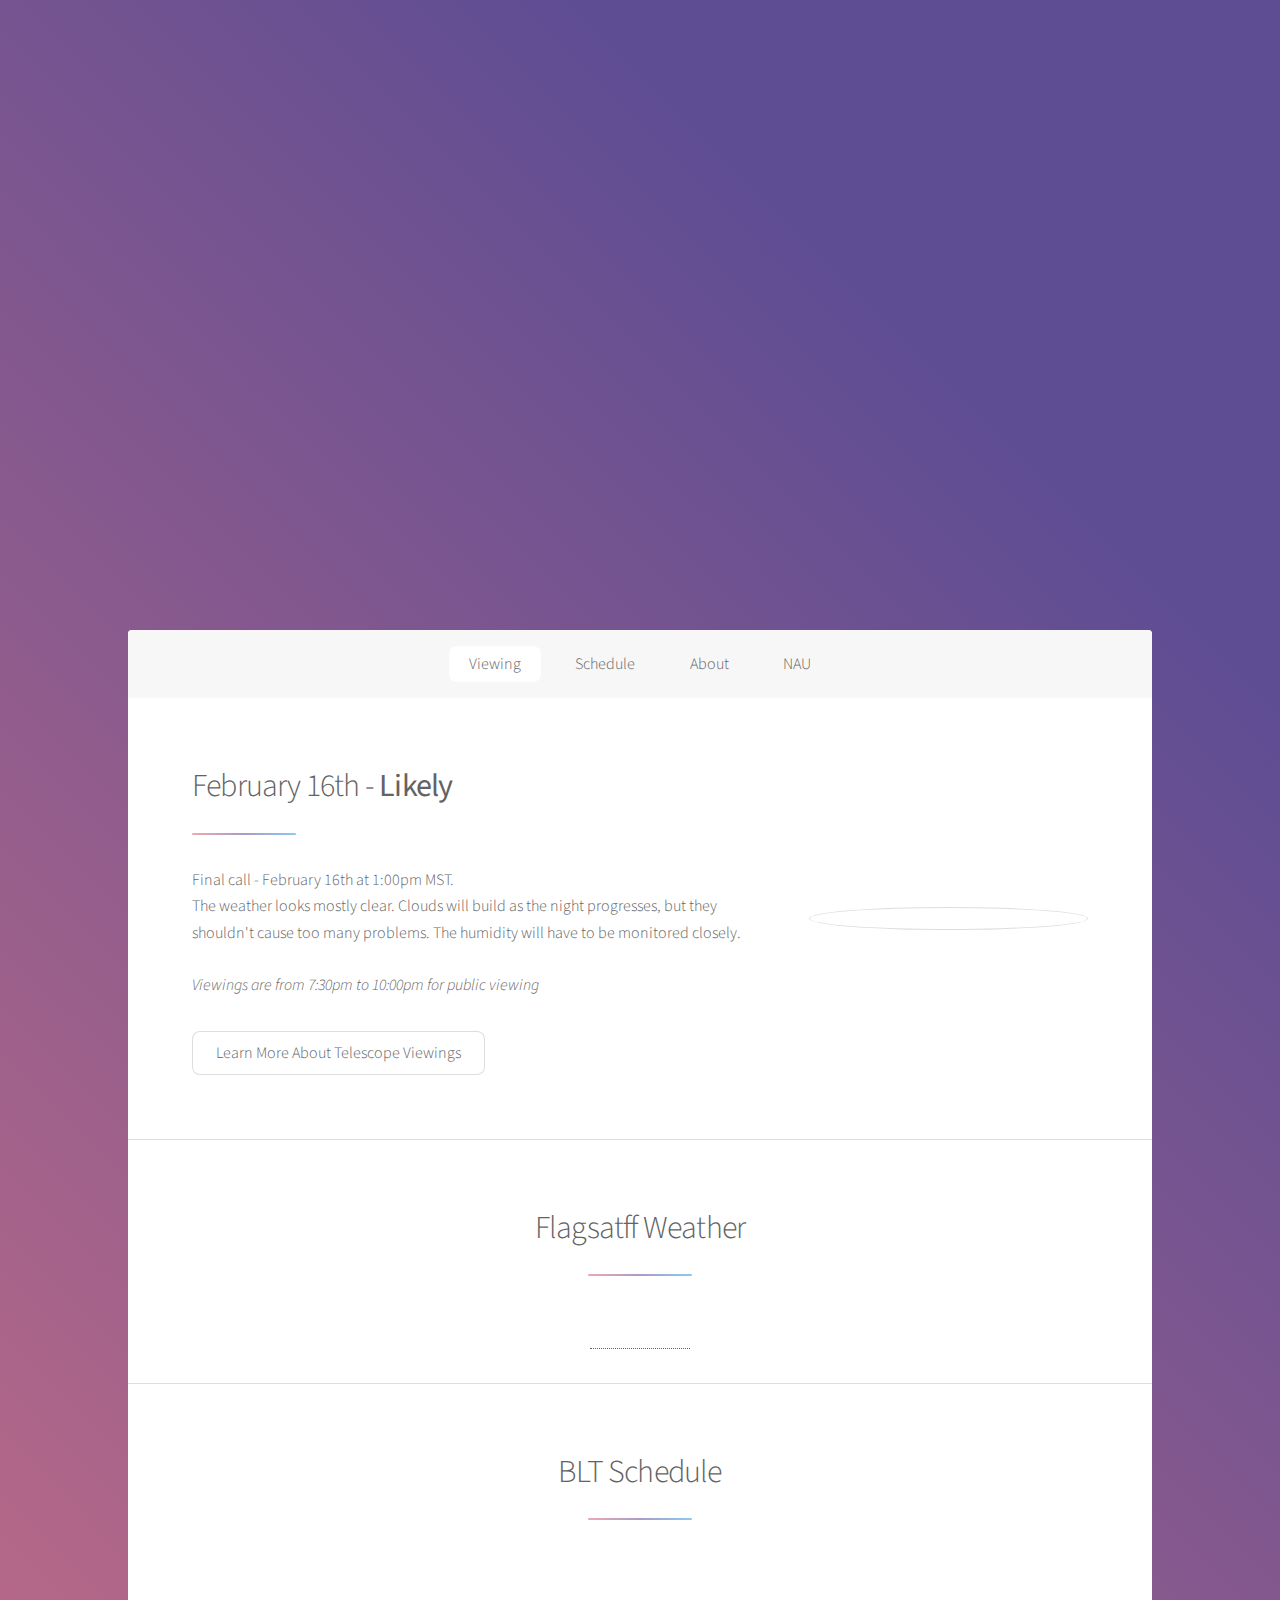
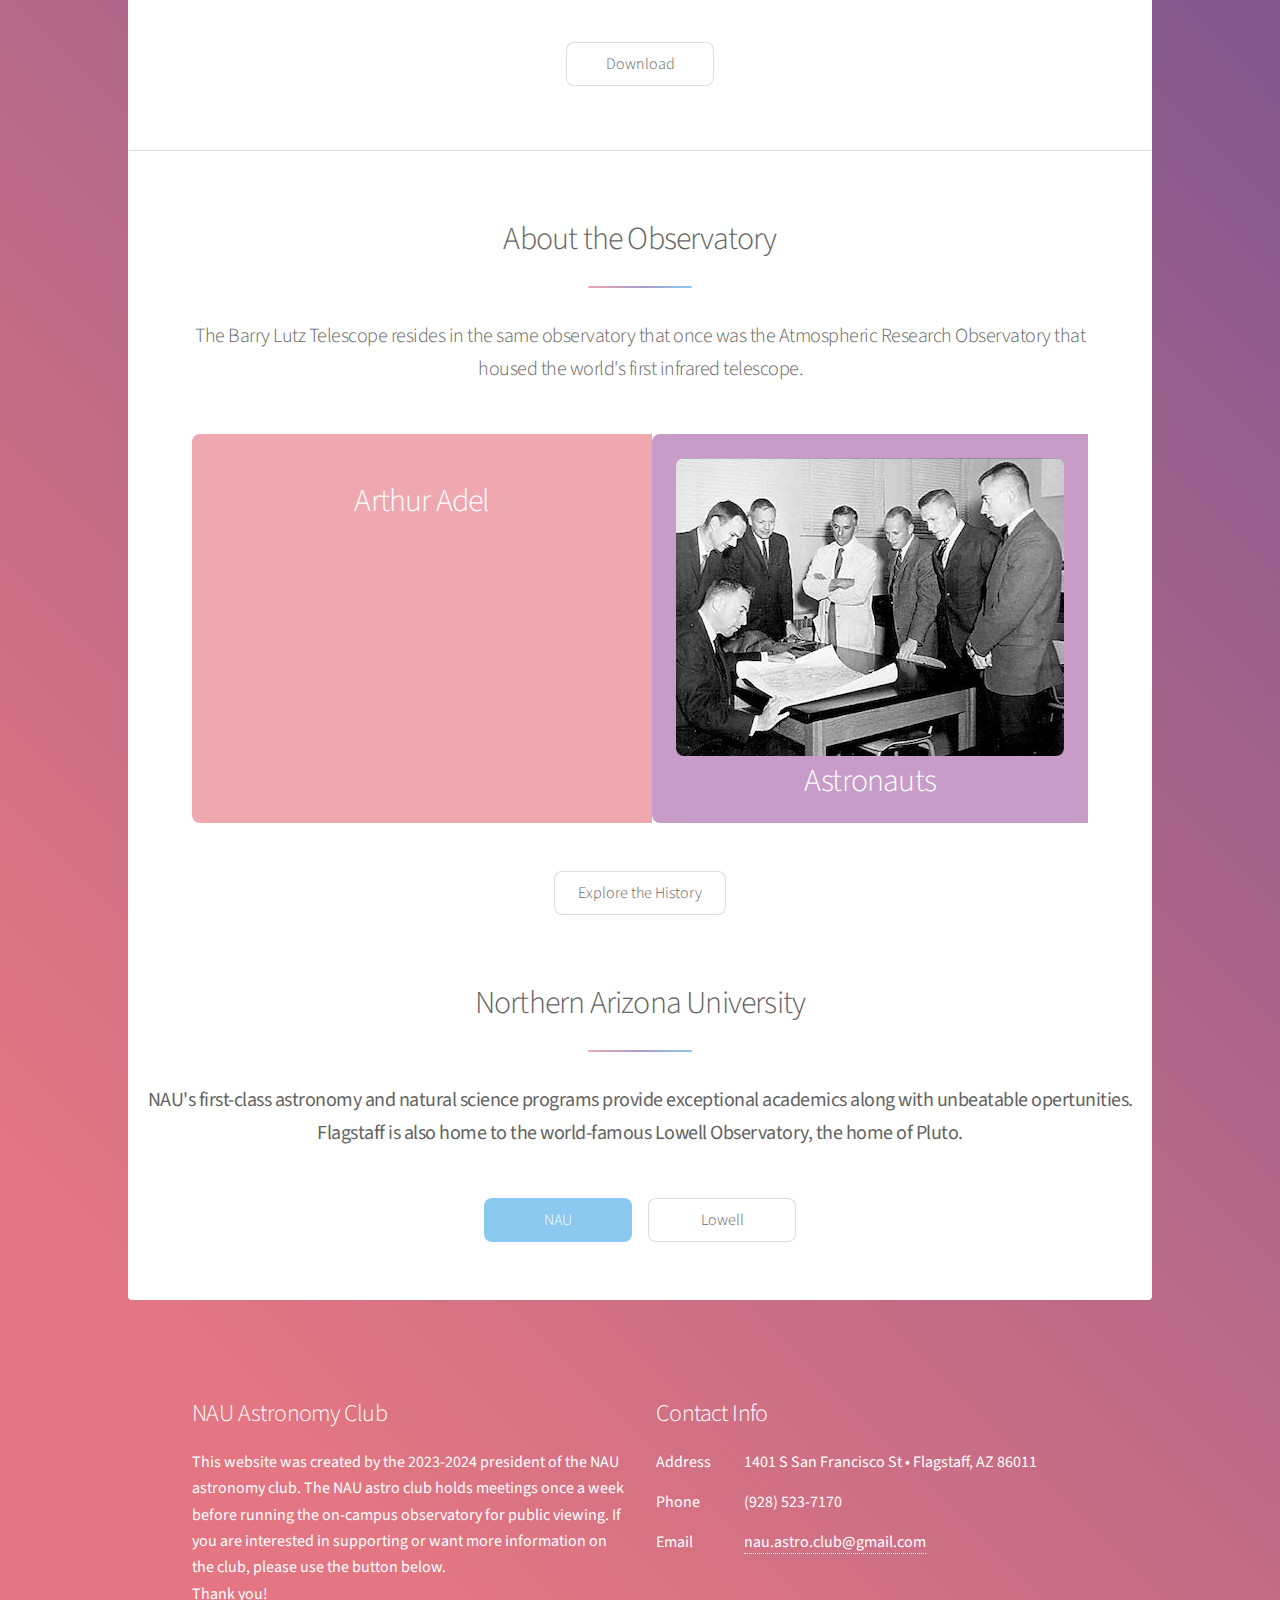
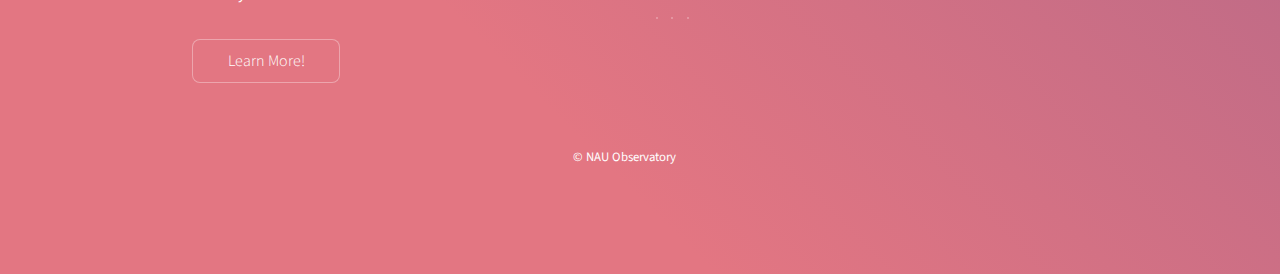
==== index.html @ a14782f0 "Correcting Words" ====
<!DOCTYPE HTML>
<html>
	<head>
		<title>Barry Lutz Telescope</title>
		<meta charset="utf-8" />
		<meta name="viewport" content="width=device-width, initial-scale=1, user-scalable=no" />
		<link rel="stylesheet" href="assets/css/main.css" />
		<noscript><link rel="stylesheet" href="assets/css/noscript.css" /></noscript>
	</head>
	<body class="is-preload">

		<!-- Wrapper -->
			<div id="wrapper">

				<!-- Header -->
					<header id="header" class="alt">
						<span class="logo"><img src="images/BLT_small.png" alt="" /></span>
						<h1>Barry Lutz Telescope</h1>
						<p>Welcome to the unofficial test site for the Barry Lutz Telescop at Northern Arizona University.<br />
							Check back daily for viewing updates.
							<br /><i>**Please remember this website is in beta testing and some aspects may be buggy or not updated.  Thank you.**</i>
						</p>
					</header>

				<!-- Nav -->
					<nav id="nav">
						<ul>
							<li><a href="#intro" class="active">Viewing</a></li>
							<li><a href="#first">Schedule</a></li>
							<li><a href="#second">About</a></li>
							<li><a href="#cta">NAU</a></li>
						</ul>
					</nav>

				<!-- Main -->
					<div id="main">

						<!-- Viewing -->
							<section id="intro" class="main">
								<div class="spotlight">
									<div class="content">
										<header class="major">
											<h2>February 16th - <b>Likely</b></h2>
										</header>
										<p>Final call - February 16th at 1:00pm MST.  <br />
											The weather looks mostly clear.  Clouds will build as the night progresses, but
											they shouldn't cause too many problems.  The humidity will have to be monitored closely.
											<br /><br />
											 <i>Viewings are from 7:30pm to 10:00pm for public viewing</i></p>
										<ul class="actions">
											<li><a href="generic.html" class="button">Learn More About Telescope Viewings</a></li>
										</ul>
									</div>
									<span class="image"><img src="images/Astro Club.png" alt="" /></span>
								</div>
							</section>

						<!-- Weather -->
							<section id="first" class="main special">
								<header class="major">
									<h2>Flagsatff Weather</h2>
								</header>
								<span><a href=https://www.cleardarksky.com/c/FlagstaffAZkey.html>
									<img src="https://www.cleardarksky.com/c/FlagstaffAZcsk.gif?c=1339239" alt=""
									style="max-width:100%;min-width:100px;height:auto"></a></span>
							</section>
							
						<!-- Schedule -->
							<section id="first" class="main special">
								<header class="major">
									<h2>BLT Schedule</h2>
								</header>
								<span class="logo"><img src="images/Schedule/Schedule_Feb.png" alt=""
									style="max-width:100%;min-width:100px;height:auto"/></span>
								<footer class="major">
									<ul class="actions special">
										<li><a href="https://www.physics.nau.edu/BLT/current.pdf" class="button">Download</a></li>
									</ul>
								</footer>
							</section>

						<!-- About -->
							<section id="second" class="main special">
								<header class="major">
									<h2>About the Observatory</h2>
									<p>The Barry Lutz Telescope resides in the same observatory that once was the 
										Atmospheric Research Observatory that housed the world's first infrared telescope.
									</p>
								</header>
								<ul class="statistics">
									<li class="style1">
										<span class="image"><img src="images/adel_small.png" alt="" 
											style="max-width:100%;min-width:100px;height:auto;" /></span>
										<strong>Arthur Adel
									</li>
									<li class="style2">
										<span class="image"><img src="images/astronauts_small.png" alt=""
											style="max-width:100%;min-width:100px;height:auto;" /></span>
										<strong>Astronauts
									</li>
								</ul>
								<footer class="major">
									<ul class="actions special">
										<li><a href="about.html" class="button">Explore the History</a></li>
									</ul>
								</footer>
							</section>

						<!-- NAU -->
							<section id="cta" class="main special">
								<header class="major">
									<h2>Northern Arizona University</h2>
									<p>NAU's first-class astronomy and natural science programs provide
										exceptional academics along with unbeatable opertunities.  Flagstaff is 
										also home to the world-famous Lowell Observatory, the home of Pluto.
									</p>
								</header>
								<footer class="major">
									<ul class="actions special">
										<li><a href="https://nau.edu/astronomy-and-planetary-science/" class="button primary">NAU</a></li>
										<li><a href="https://lowell.edu" class="button">Lowell</a></li>
										<br />
									</ul>
								</footer>
							</section>
							<p>&nbsp</p>
					</div>

				<!-- Footer -->
					<footer id="footer">
						<section>
							<h2>NAU Astronomy Club</h2>
							<p>This website was created by the 2023-2024 president of the NAU astronomy club.  The NAU astro club
								holds meetings once a week before running the on-campus observatory for public viewing.  If you are
								interested in supporting or want more information on the club, please use the button below.       <br />
								Thank you!
							</p>
							<ul class="actions">
								<li><a href="https://nau.campuslabs.com/engage/organization/astronomy" class="button">Learn More!</a></li>
							</ul>
						</section>
						<section>
							<h2>Contact Info</h2>
							<dl class="alt">
								<dt>Address</dt>
								<dd>1401 S San Francisco St &bull; Flagstaff, AZ 86011 </dd>
								<dt>Phone</dt>
								<dd>(928) 523-7170</dd>
								<dt>Email</dt>
								<dd><a href="#">nau.astro.club@gmail.com</a></dd>
							</dl>
							<ul class="icons">
								<li><a href="https://twitter.com/nauobservatory" class="icon brands fa-twitter alt"><span class="label">Twitter</span></a></li>
								<li><a href="https://www.facebook.com/profile.php?id=100057503506010&ref=ts" class="icon brands fa-facebook-f alt"><span class="label">Facebook</span></a></li>
								<li><a href="https://www.instagram.com/nau.astro.club/" class="icon brands fa-instagram alt"><span class="label">Instagram</span></a></li>
							</ul>
						</section>
						<p class="copyright">&copy; NAU Observatory</p>
					</footer>

			</div>

		<!-- Scripts -->
			<script src="assets/js/jquery.min.js"></script>
			<script src="assets/js/jquery.scrollex.min.js"></script>
			<script src="assets/js/jquery.scrolly.min.js"></script>
			<script src="assets/js/browser.min.js"></script>
			<script src="assets/js/breakpoints.min.js"></script>
			<script src="assets/js/util.js"></script>
			<script src="assets/js/main.js"></script>

	</body>
</html>

<!--
	Donation link??
	https://securelb.imodules.com/s/1898/giving19/landing.aspx?sid=1898&gid=2&pgid=672&cid=1127
-->
---- assets/css/main.css ----
@import url(fontawesome-all.min.css);
@import 'https://fonts.googleapis.com/css?family=Source+Sans+Pro:300,400';

/*
	Stellar by HTML5 UP
	html5up.net | @ajlkn
	Free for personal and commercial use under the CCA 3.0 license (html5up.net/license)
*/

html, body, div, span, applet, object,
iframe, h1, h2, h3, h4, h5, h6, p, blockquote,
pre, a, abbr, acronym, address, big, cite,
code, del, dfn, em, img, ins, kbd, q, s, samp,
small, strike, strong, sub, sup, tt, var, b,
u, i, center, dl, dt, dd, ol, ul, li, fieldset,
form, label, legend, table, caption, tbody,
tfoot, thead, tr, th, td, article, aside,
canvas, details, embed, figure, figcaption,
footer, header, hgroup, menu, nav, output, ruby,
section, summary, time, mark, audio, video {
	margin: 0;
	padding: 0;
	border: 0;
	font-size: 100%;
	font: inherit;
	vertical-align: baseline;}

article, aside, details, figcaption, figure,
footer, header, hgroup, menu, nav, section {
	display: block;}

body {
	line-height: 1;
}

ol, ul {
	list-style: none;
}

blockquote, q {
	quotes: none;
}

	blockquote:before, blockquote:after, q:before, q:after {
		content: '';
		content: none;
	}

table {
	border-collapse: collapse;
	border-spacing: 0;
}

body {
	-webkit-text-size-adjust: none;
}

mark {
	background-color: transparent;
	color: inherit;
}

input::-moz-focus-inner {
	border: 0;
	padding: 0;
}

input, select, textarea {
	-moz-appearance: none;
	-webkit-appearance: none;
	-ms-appearance: none;
	appearance: none;
}

/* Basic */

	@-ms-viewport {
		width: device-width;
	}

	body {
		-ms-overflow-style: scrollbar;
	}

	@media screen and (max-width: 480px) {

		html, body {
			min-width: 320px;
		}

	}

	html {
		box-sizing: border-box;
	}

	*, *:before, *:after {
		box-sizing: inherit;
	}

	body {
		background-color: #935d8c;
		background-image: url("images/overlay.png"), -moz-linear-gradient(45deg, #e37682 15%, #5f4d93 85%);
		background-image: url("images/overlay.png"), -webkit-linear-gradient(45deg, #e37682 15%, #5f4d93 85%);
		background-image: url("images/overlay.png"), -ms-linear-gradient(45deg, #e37682 15%, #5f4d93 85%);
		background-image: url("images/overlay.png"), linear-gradient(45deg, #e37682 15%, #5f4d93 85%);
	}

		body.is-preload *, body.is-preload *:before, body.is-preload *:after {
			-moz-animation: none !important;
			-webkit-animation: none !important;
			-ms-animation: none !important;
			animation: none !important;
			-moz-transition: none !important;
			-webkit-transition: none !important;
			-ms-transition: none !important;
			transition: none !important;
		}

/* Type */

	body {
		background-color: #935d8c;
		color: rgba(255, 255, 255, 0.65);
	}

	body, input, select, textarea {
		font-family: "Source Sans Pro", Helvetica, sans-serif;
		font-size: 17pt;
		font-weight: 300;
		line-height: 1.65;
	}

		@media screen and (max-width: 1680px) {

			body, input, select, textarea {
				font-size: 14pt;
			}

		}

		@media screen and (max-width: 1280px) {

			body, input, select, textarea {
				font-size: 12pt;
			}

		}

		@media screen and (max-width: 360px) {

			body, input, select, textarea {
				font-size: 11pt;
			}

		}

	a {
		-moz-transition: color 0.2s ease, border-bottom 0.2s ease;
		-webkit-transition: color 0.2s ease, border-bottom 0.2s ease;
		-ms-transition: color 0.2s ease, border-bottom 0.2s ease;
		transition: color 0.2s ease, border-bottom 0.2s ease;
		text-decoration: none;
		border-bottom: dotted 1px;
		color: inherit;
	}

		a:hover {
			border-bottom-color: transparent;
		}

	strong, b {
		font-weight: 400;
	}

	em, i {
		font-style: italic;
	}

	p {
		margin: 0 0 2em 0;
	}

		p.content {
			-moz-columns: 20em 2;
			-webkit-columns: 20em 2;
			-ms-columns: 20em 2;
			columns: 20em 2;
			-moz-column-gap: 2em;
			-webkit-column-gap: 2em;
			-ms-column-gap: 2em;
			column-gap: 2em;
			text-align: justify;
		}

	h1, h2, h3, h4, h5, h6 {
		font-weight: 300;
		line-height: 1.5;
		margin: 0 0 0.7em 0;
		letter-spacing: -0.025em;
	}

		h1 a, h2 a, h3 a, h4 a, h5 a, h6 a {
			color: inherit;
			text-decoration: none;
		}

	h1 {
		font-size: 2.5em;
		line-height: 1.2;
	}

	h2 {
		font-size: 1.5em;
	}

	h3 {
		font-size: 1.25em;
	}

	h4 {
		font-size: 1.1em;
	}

	h5 {
		font-size: 0.9em;
	}

	h6 {
		font-size: 0.7em;
	}

	@media screen and (max-width: 736px) {

		h1 {
			font-size: 2em;
		}

	}

	sub {
		font-size: 0.8em;
		position: relative;
		top: 0.5em;
	}

	sup {
		font-size: 0.8em;
		position: relative;
		top: -0.5em;
	}

	blockquote {
		border-left: solid 4px;
		font-style: italic;
		margin: 0 0 2em 0;
		padding: 0.5em 0 0.5em 2em;
	}

	code {
		border-radius: 8px;
		border: solid 1px;
		font-family: "Courier New", monospace;
		font-size: 0.9em;
		margin: 0 0.25em;
		padding: 0.25em 0.65em;
	}

	pre {
		-webkit-overflow-scrolling: touch;
		font-family: "Courier New", monospace;
		font-size: 0.9em;
		margin: 0 0 2em 0;
	}

		pre code {
			display: block;
			line-height: 1.75;
			padding: 1em 1.5em;
			overflow-x: auto;
		}

	hr {
		border: 0;
		border-bottom: solid 1px;
		margin: 2em 0;
	}

		hr.major {
			margin: 3em 0;
		}

	.align-left {
		text-align: left;
	}

	.align-center {
		text-align: center;
	}

	.align-right {
		text-align: right;
	}

	input, select, textarea {
		color: #ffffff;
	}

	a:hover {
		color: #ffffff;
	}

	strong, b {
		color: #ffffff;
	}

	h1, h2, h3, h4, h5, h6 {
		color: #ffffff;
	}

	blockquote {
		border-left-color: rgba(255, 255, 255, 0.35);
	}

	code {
		background: rgba(255, 255, 255, 0.075);
		border-color: rgba(255, 255, 255, 0.35);
	}

	hr {
		border-bottom-color: rgba(255, 255, 255, 0.35);
	}

/* Row */

	.row {
		display: flex;
		flex-wrap: wrap;
		box-sizing: border-box;
		align-items: stretch;
	}

		.row > * {
			box-sizing: border-box;
		}

		.row.gtr-uniform > * > :last-child {
			margin-bottom: 0;
		}

		.row.aln-left {
			justify-content: flex-start;
		}

		.row.aln-center {
			justify-content: center;
		}

		.row.aln-right {
			justify-content: flex-end;
		}

		.row.aln-top {
			align-items: flex-start;
		}

		.row.aln-middle {
			align-items: center;
		}

		.row.aln-bottom {
			align-items: flex-end;
		}

		.row > .imp {
			order: -1;
		}

		.row > .col-1 {
			width: 8.33333%;
		}

		.row > .off-1 {
			margin-left: 8.33333%;
		}

		.row > .col-2 {
			width: 16.66667%;
		}

		.row > .off-2 {
			margin-left: 16.66667%;
		}

		.row > .col-3 {
			width: 25%;
		}

		.row > .off-3 {
			margin-left: 25%;
		}

		.row > .col-4 {
			width: 33.33333%;
		}

		.row > .off-4 {
			margin-left: 33.33333%;
		}

		.row > .col-5 {
			width: 41.66667%;
		}

		.row > .off-5 {
			margin-left: 41.66667%;
		}

		.row > .col-6 {
			width: 50%;
		}

		.row > .off-6 {
			margin-left: 50%;
		}

		.row > .col-7 {
			width: 58.33333%;
		}

		.row > .off-7 {
			margin-left: 58.33333%;
		}

		.row > .col-8 {
			width: 66.66667%;
		}

		.row > .off-8 {
			margin-left: 66.66667%;
		}

		.row > .col-9 {
			width: 75%;
		}

		.row > .off-9 {
			margin-left: 75%;
		}

		.row > .col-10 {
			width: 83.33333%;
		}

		.row > .off-10 {
			margin-left: 83.33333%;
		}

		.row > .col-11 {
			width: 91.66667%;
		}

		.row > .off-11 {
			margin-left: 91.66667%;
		}

		.row > .col-12 {
			width: 100%;
		}

		.row > .off-12 {
			margin-left: 100%;
		}

		.row.gtr-0 {
			margin-top: 0;
			margin-left: 0em;
		}

			.row.gtr-0 > * {
				padding: 0 0 0 0em;
			}

			.row.gtr-0.gtr-uniform {
				margin-top: 0em;
			}

				.row.gtr-0.gtr-uniform > * {
					padding-top: 0em;
				}

		.row.gtr-25 {
			margin-top: 0;
			margin-left: -0.375em;
		}

			.row.gtr-25 > * {
				padding: 0 0 0 0.375em;
			}

			.row.gtr-25.gtr-uniform {
				margin-top: -0.375em;
			}

				.row.gtr-25.gtr-uniform > * {
					padding-top: 0.375em;
				}

		.row.gtr-50 {
			margin-top: 0;
			margin-left: -0.75em;
		}

			.row.gtr-50 > * {
				padding: 0 0 0 0.75em;
			}

			.row.gtr-50.gtr-uniform {
				margin-top: -0.75em;
			}

				.row.gtr-50.gtr-uniform > * {
					padding-top: 0.75em;
				}

		.row {
			margin-top: 0;
			margin-left: -1.5em;
		}

			.row > * {
				padding: 0 0 0 1.5em;
			}

			.row.gtr-uniform {
				margin-top: -1.5em;
			}

				.row.gtr-uniform > * {
					padding-top: 1.5em;
				}

		.row.gtr-150 {
			margin-top: 0;
			margin-left: -2.25em;
		}

			.row.gtr-150 > * {
				padding: 0 0 0 2.25em;
			}

			.row.gtr-150.gtr-uniform {
				margin-top: -2.25em;
			}

				.row.gtr-150.gtr-uniform > * {
					padding-top: 2.25em;
				}

		.row.gtr-200 {
			margin-top: 0;
			margin-left: -3em;
		}

			.row.gtr-200 > * {
				padding: 0 0 0 3em;
			}

			.row.gtr-200.gtr-uniform {
				margin-top: -3em;
			}

				.row.gtr-200.gtr-uniform > * {
					padding-top: 3em;
				}

		@media screen and (max-width: 1680px) {

			.row {
				display: flex;
				flex-wrap: wrap;
				box-sizing: border-box;
				align-items: stretch;
			}

				.row > * {
					box-sizing: border-box;
				}

				.row.gtr-uniform > * > :last-child {
					margin-bottom: 0;
				}

				.row.aln-left {
					justify-content: flex-start;
				}

				.row.aln-center {
					justify-content: center;
				}

				.row.aln-right {
					justify-content: flex-end;
				}

				.row.aln-top {
					align-items: flex-start;
				}

				.row.aln-middle {
					align-items: center;
				}

				.row.aln-bottom {
					align-items: flex-end;
				}

				.row > .imp-xlarge {
					order: -1;
				}

				.row > .col-1-xlarge {
					width: 8.33333%;
				}

				.row > .off-1-xlarge {
					margin-left: 8.33333%;
				}

				.row > .col-2-xlarge {
					width: 16.66667%;
				}

				.row > .off-2-xlarge {
					margin-left: 16.66667%;
				}

				.row > .col-3-xlarge {
					width: 25%;
				}

				.row > .off-3-xlarge {
					margin-left: 25%;
				}

				.row > .col-4-xlarge {
					width: 33.33333%;
				}

				.row > .off-4-xlarge {
					margin-left: 33.33333%;
				}

				.row > .col-5-xlarge {
					width: 41.66667%;
				}

				.row > .off-5-xlarge {
					margin-left: 41.66667%;
				}

				.row > .col-6-xlarge {
					width: 50%;
				}

				.row > .off-6-xlarge {
					margin-left: 50%;
				}

				.row > .col-7-xlarge {
					width: 58.33333%;
				}

				.row > .off-7-xlarge {
					margin-left: 58.33333%;
				}

				.row > .col-8-xlarge {
					width: 66.66667%;
				}

				.row > .off-8-xlarge {
					margin-left: 66.66667%;
				}

				.row > .col-9-xlarge {
					width: 75%;
				}

				.row > .off-9-xlarge {
					margin-left: 75%;
				}

				.row > .col-10-xlarge {
					width: 83.33333%;
				}

				.row > .off-10-xlarge {
					margin-left: 83.33333%;
				}

				.row > .col-11-xlarge {
					width: 91.66667%;
				}

				.row > .off-11-xlarge {
					margin-left: 91.66667%;
				}

				.row > .col-12-xlarge {
					width: 100%;
				}

				.row > .off-12-xlarge {
					margin-left: 100%;
				}

				.row.gtr-0 {
					margin-top: 0;
					margin-left: 0em;
				}

					.row.gtr-0 > * {
						padding: 0 0 0 0em;
					}

					.row.gtr-0.gtr-uniform {
						margin-top: 0em;
					}

						.row.gtr-0.gtr-uniform > * {
							padding-top: 0em;
						}

				.row.gtr-25 {
					margin-top: 0;
					margin-left: -0.375em;
				}

					.row.gtr-25 > * {
						padding: 0 0 0 0.375em;
					}

					.row.gtr-25.gtr-uniform {
						margin-top: -0.375em;
					}

						.row.gtr-25.gtr-uniform > * {
							padding-top: 0.375em;
						}

				.row.gtr-50 {
					margin-top: 0;
					margin-left: -0.75em;
				}

					.row.gtr-50 > * {
						padding: 0 0 0 0.75em;
					}

					.row.gtr-50.gtr-uniform {
						margin-top: -0.75em;
					}

						.row.gtr-50.gtr-uniform > * {
							padding-top: 0.75em;
						}

				.row {
					margin-top: 0;
					margin-left: -1.5em;
				}

					.row > * {
						padding: 0 0 0 1.5em;
					}

					.row.gtr-uniform {
						margin-top: -1.5em;
					}

						.row.gtr-uniform > * {
							padding-top: 1.5em;
						}

				.row.gtr-150 {
					margin-top: 0;
					margin-left: -2.25em;
				}

					.row.gtr-150 > * {
						padding: 0 0 0 2.25em;
					}

					.row.gtr-150.gtr-uniform {
						margin-top: -2.25em;
					}

						.row.gtr-150.gtr-uniform > * {
							padding-top: 2.25em;
						}

				.row.gtr-200 {
					margin-top: 0;
					margin-left: -3em;
				}

					.row.gtr-200 > * {
						padding: 0 0 0 3em;
					}

					.row.gtr-200.gtr-uniform {
						margin-top: -3em;
					}

						.row.gtr-200.gtr-uniform > * {
							padding-top: 3em;
						}

		}

		@media screen and (max-width: 1280px) {

			.row {
				display: flex;
				flex-wrap: wrap;
				box-sizing: border-box;
				align-items: stretch;
			}

				.row > * {
					box-sizing: border-box;
				}

				.row.gtr-uniform > * > :last-child {
					margin-bottom: 0;
				}

				.row.aln-left {
					justify-content: flex-start;
				}

				.row.aln-center {
					justify-content: center;
				}

				.row.aln-right {
					justify-content: flex-end;
				}

				.row.aln-top {
					align-items: flex-start;
				}

				.row.aln-middle {
					align-items: center;
				}

				.row.aln-bottom {
					align-items: flex-end;
				}

				.row > .imp-large {
					order: -1;
				}

				.row > .col-1-large {
					width: 8.33333%;
				}

				.row > .off-1-large {
					margin-left: 8.33333%;
				}

				.row > .col-2-large {
					width: 16.66667%;
				}

				.row > .off-2-large {
					margin-left: 16.66667%;
				}

				.row > .col-3-large {
					width: 25%;
				}

				.row > .off-3-large {
					margin-left: 25%;
				}

				.row > .col-4-large {
					width: 33.33333%;
				}

				.row > .off-4-large {
					margin-left: 33.33333%;
				}

				.row > .col-5-large {
					width: 41.66667%;
				}

				.row > .off-5-large {
					margin-left: 41.66667%;
				}

				.row > .col-6-large {
					width: 50%;
				}

				.row > .off-6-large {
					margin-left: 50%;
				}

				.row > .col-7-large {
					width: 58.33333%;
				}

				.row > .off-7-large {
					margin-left: 58.33333%;
				}

				.row > .col-8-large {
					width: 66.66667%;
				}

				.row > .off-8-large {
					margin-left: 66.66667%;
				}

				.row > .col-9-large {
					width: 75%;
				}

				.row > .off-9-large {
					margin-left: 75%;
				}

				.row > .col-10-large {
					width: 83.33333%;
				}

				.row > .off-10-large {
					margin-left: 83.33333%;
				}

				.row > .col-11-large {
					width: 91.66667%;
				}

				.row > .off-11-large {
					margin-left: 91.66667%;
				}

				.row > .col-12-large {
					width: 100%;
				}

				.row > .off-12-large {
					margin-left: 100%;
				}

				.row.gtr-0 {
					margin-top: 0;
					margin-left: 0em;
				}

					.row.gtr-0 > * {
						padding: 0 0 0 0em;
					}

					.row.gtr-0.gtr-uniform {
						margin-top: 0em;
					}

						.row.gtr-0.gtr-uniform > * {
							padding-top: 0em;
						}

				.row.gtr-25 {
					margin-top: 0;
					margin-left: -0.375em;
				}

					.row.gtr-25 > * {
						padding: 0 0 0 0.375em;
					}

					.row.gtr-25.gtr-uniform {
						margin-top: -0.375em;
					}

						.row.gtr-25.gtr-uniform > * {
							padding-top: 0.375em;
						}

				.row.gtr-50 {
					margin-top: 0;
					margin-left: -0.75em;
				}

					.row.gtr-50 > * {
						padding: 0 0 0 0.75em;
					}

					.row.gtr-50.gtr-uniform {
						margin-top: -0.75em;
					}

						.row.gtr-50.gtr-uniform > * {
							padding-top: 0.75em;
						}

				.row {
					margin-top: 0;
					margin-left: -1.5em;
				}

					.row > * {
						padding: 0 0 0 1.5em;
					}

					.row.gtr-uniform {
						margin-top: -1.5em;
					}

						.row.gtr-uniform > * {
							padding-top: 1.5em;
						}

				.row.gtr-150 {
					margin-top: 0;
					margin-left: -2.25em;
				}

					.row.gtr-150 > * {
						padding: 0 0 0 2.25em;
					}

					.row.gtr-150.gtr-uniform {
						margin-top: -2.25em;
					}

						.row.gtr-150.gtr-uniform > * {
							padding-top: 2.25em;
						}

				.row.gtr-200 {
					margin-top: 0;
					margin-left: -3em;
				}

					.row.gtr-200 > * {
						padding: 0 0 0 3em;
					}

					.row.gtr-200.gtr-uniform {
						margin-top: -3em;
					}

						.row.gtr-200.gtr-uniform > * {
							padding-top: 3em;
						}

		}

		@media screen and (max-width: 980px) {

			.row {
				display: flex;
				flex-wrap: wrap;
				box-sizing: border-box;
				align-items: stretch;
			}

				.row > * {
					box-sizing: border-box;
				}

				.row.gtr-uniform > * > :last-child {
					margin-bottom: 0;
				}

				.row.aln-left {
					justify-content: flex-start;
				}

				.row.aln-center {
					justify-content: center;
				}

				.row.aln-right {
					justify-content: flex-end;
				}

				.row.aln-top {
					align-items: flex-start;
				}

				.row.aln-middle {
					align-items: center;
				}

				.row.aln-bottom {
					align-items: flex-end;
				}

				.row > .imp-medium {
					order: -1;
				}

				.row > .col-1-medium {
					width: 8.33333%;
				}

				.row > .off-1-medium {
					margin-left: 8.33333%;
				}

				.row > .col-2-medium {
					width: 16.66667%;
				}

				.row > .off-2-medium {
					margin-left: 16.66667%;
				}

				.row > .col-3-medium {
					width: 25%;
				}

				.row > .off-3-medium {
					margin-left: 25%;
				}

				.row > .col-4-medium {
					width: 33.33333%;
				}

				.row > .off-4-medium {
					margin-left: 33.33333%;
				}

				.row > .col-5-medium {
					width: 41.66667%;
				}

				.row > .off-5-medium {
					margin-left: 41.66667%;
				}

				.row > .col-6-medium {
					width: 50%;
				}

				.row > .off-6-medium {
					margin-left: 50%;
				}

				.row > .col-7-medium {
					width: 58.33333%;
				}

				.row > .off-7-medium {
					margin-left: 58.33333%;
				}

				.row > .col-8-medium {
					width: 66.66667%;
				}

				.row > .off-8-medium {
					margin-left: 66.66667%;
				}

				.row > .col-9-medium {
					width: 75%;
				}

				.row > .off-9-medium {
					margin-left: 75%;
				}

				.row > .col-10-medium {
					width: 83.33333%;
				}

				.row > .off-10-medium {
					margin-left: 83.33333%;
				}

				.row > .col-11-medium {
					width: 91.66667%;
				}

				.row > .off-11-medium {
					margin-left: 91.66667%;
				}

				.row > .col-12-medium {
					width: 100%;
				}

				.row > .off-12-medium {
					margin-left: 100%;
				}

				.row.gtr-0 {
					margin-top: 0;
					margin-left: 0em;
				}

					.row.gtr-0 > * {
						padding: 0 0 0 0em;
					}

					.row.gtr-0.gtr-uniform {
						margin-top: 0em;
					}

						.row.gtr-0.gtr-uniform > * {
							padding-top: 0em;
						}

				.row.gtr-25 {
					margin-top: 0;
					margin-left: -0.375em;
				}

					.row.gtr-25 > * {
						padding: 0 0 0 0.375em;
					}

					.row.gtr-25.gtr-uniform {
						margin-top: -0.375em;
					}

						.row.gtr-25.gtr-uniform > * {
							padding-top: 0.375em;
						}

				.row.gtr-50 {
					margin-top: 0;
					margin-left: -0.75em;
				}

					.row.gtr-50 > * {
						padding: 0 0 0 0.75em;
					}

					.row.gtr-50.gtr-uniform {
						margin-top: -0.75em;
					}

						.row.gtr-50.gtr-uniform > * {
							padding-top: 0.75em;
						}

				.row {
					margin-top: 0;
					margin-left: -1.5em;
				}

					.row > * {
						padding: 0 0 0 1.5em;
					}

					.row.gtr-uniform {
						margin-top: -1.5em;
					}

						.row.gtr-uniform > * {
							padding-top: 1.5em;
						}

				.row.gtr-150 {
					margin-top: 0;
					margin-left: -2.25em;
				}

					.row.gtr-150 > * {
						padding: 0 0 0 2.25em;
					}

					.row.gtr-150.gtr-uniform {
						margin-top: -2.25em;
					}

						.row.gtr-150.gtr-uniform > * {
							padding-top: 2.25em;
						}

				.row.gtr-200 {
					margin-top: 0;
					margin-left: -3em;
				}

					.row.gtr-200 > * {
						padding: 0 0 0 3em;
					}

					.row.gtr-200.gtr-uniform {
						margin-top: -3em;
					}

						.row.gtr-200.gtr-uniform > * {
							padding-top: 3em;
						}

		}

		@media screen and (max-width: 736px) {

			.row {
				display: flex;
				flex-wrap: wrap;
				box-sizing: border-box;
				align-items: stretch;
			}

				.row > * {
					box-sizing: border-box;
				}

				.row.gtr-uniform > * > :last-child {
					margin-bottom: 0;
				}

				.row.aln-left {
					justify-content: flex-start;
				}

				.row.aln-center {
					justify-content: center;
				}

				.row.aln-right {
					justify-content: flex-end;
				}

				.row.aln-top {
					align-items: flex-start;
				}

				.row.aln-middle {
					align-items: center;
				}

				.row.aln-bottom {
					align-items: flex-end;
				}

				.row > .imp-small {
					order: -1;
				}

				.row > .col-1-small {
					width: 8.33333%;
				}

				.row > .off-1-small {
					margin-left: 8.33333%;
				}

				.row > .col-2-small {
					width: 16.66667%;
				}

				.row > .off-2-small {
					margin-left: 16.66667%;
				}

				.row > .col-3-small {
					width: 25%;
				}

				.row > .off-3-small {
					margin-left: 25%;
				}

				.row > .col-4-small {
					width: 33.33333%;
				}

				.row > .off-4-small {
					margin-left: 33.33333%;
				}

				.row > .col-5-small {
					width: 41.66667%;
				}

				.row > .off-5-small {
					margin-left: 41.66667%;
				}

				.row > .col-6-small {
					width: 50%;
				}

				.row > .off-6-small {
					margin-left: 50%;
				}

				.row > .col-7-small {
					width: 58.33333%;
				}

				.row > .off-7-small {
					margin-left: 58.33333%;
				}

				.row > .col-8-small {
					width: 66.66667%;
				}

				.row > .off-8-small {
					margin-left: 66.66667%;
				}

				.row > .col-9-small {
					width: 75%;
				}

				.row > .off-9-small {
					margin-left: 75%;
				}

				.row > .col-10-small {
					width: 83.33333%;
				}

				.row > .off-10-small {
					margin-left: 83.33333%;
				}

				.row > .col-11-small {
					width: 91.66667%;
				}

				.row > .off-11-small {
					margin-left: 91.66667%;
				}

				.row > .col-12-small {
					width: 100%;
				}

				.row > .off-12-small {
					margin-left: 100%;
				}

				.row.gtr-0 {
					margin-top: 0;
					margin-left: 0em;
				}

					.row.gtr-0 > * {
						padding: 0 0 0 0em;
					}

					.row.gtr-0.gtr-uniform {
						margin-top: 0em;
					}

						.row.gtr-0.gtr-uniform > * {
							padding-top: 0em;
						}

				.row.gtr-25 {
					margin-top: 0;
					margin-left: -0.25em;
				}

					.row.gtr-25 > * {
						padding: 0 0 0 0.25em;
					}

					.row.gtr-25.gtr-uniform {
						margin-top: -0.25em;
					}

						.row.gtr-25.gtr-uniform > * {
							padding-top: 0.25em;
						}

				.row.gtr-50 {
					margin-top: 0;
					margin-left: -0.5em;
				}

					.row.gtr-50 > * {
						padding: 0 0 0 0.5em;
					}

					.row.gtr-50.gtr-uniform {
						margin-top: -0.5em;
					}

						.row.gtr-50.gtr-uniform > * {
							padding-top: 0.5em;
						}

				.row {
					margin-top: 0;
					margin-left: -1em;
				}

					.row > * {
						padding: 0 0 0 1em;
					}

					.row.gtr-uniform {
						margin-top: -1em;
					}

						.row.gtr-uniform > * {
							padding-top: 1em;
						}

				.row.gtr-150 {
					margin-top: 0;
					margin-left: -1.5em;
				}

					.row.gtr-150 > * {
						padding: 0 0 0 1.5em;
					}

					.row.gtr-150.gtr-uniform {
						margin-top: -1.5em;
					}

						.row.gtr-150.gtr-uniform > * {
							padding-top: 1.5em;
						}

				.row.gtr-200 {
					margin-top: 0;
					margin-left: -2em;
				}

					.row.gtr-200 > * {
						padding: 0 0 0 2em;
					}

					.row.gtr-200.gtr-uniform {
						margin-top: -2em;
					}

						.row.gtr-200.gtr-uniform > * {
							padding-top: 2em;
						}

		}

		@media screen and (max-width: 480px) {

			.row {
				display: flex;
				flex-wrap: wrap;
				box-sizing: border-box;
				align-items: stretch;
			}

				.row > * {
					box-sizing: border-box;
				}

				.row.gtr-uniform > * > :last-child {
					margin-bottom: 0;
				}

				.row.aln-left {
					justify-content: flex-start;
				}

				.row.aln-center {
					justify-content: center;
				}

				.row.aln-right {
					justify-content: flex-end;
				}

				.row.aln-top {
					align-items: flex-start;
				}

				.row.aln-middle {
					align-items: center;
				}

				.row.aln-bottom {
					align-items: flex-end;
				}

				.row > .imp-xsmall {
					order: -1;
				}

				.row > .col-1-xsmall {
					width: 8.33333%;
				}

				.row > .off-1-xsmall {
					margin-left: 8.33333%;
				}

				.row > .col-2-xsmall {
					width: 16.66667%;
				}

				.row > .off-2-xsmall {
					margin-left: 16.66667%;
				}

				.row > .col-3-xsmall {
					width: 25%;
				}

				.row > .off-3-xsmall {
					margin-left: 25%;
				}

				.row > .col-4-xsmall {
					width: 33.33333%;
				}

				.row > .off-4-xsmall {
					margin-left: 33.33333%;
				}

				.row > .col-5-xsmall {
					width: 41.66667%;
				}

				.row > .off-5-xsmall {
					margin-left: 41.66667%;
				}

				.row > .col-6-xsmall {
					width: 50%;
				}

				.row > .off-6-xsmall {
					margin-left: 50%;
				}

				.row > .col-7-xsmall {
					width: 58.33333%;
				}

				.row > .off-7-xsmall {
					margin-left: 58.33333%;
				}

				.row > .col-8-xsmall {
					width: 66.66667%;
				}

				.row > .off-8-xsmall {
					margin-left: 66.66667%;
				}

				.row > .col-9-xsmall {
					width: 75%;
				}

				.row > .off-9-xsmall {
					margin-left: 75%;
				}

				.row > .col-10-xsmall {
					width: 83.33333%;
				}

				.row > .off-10-xsmall {
					margin-left: 83.33333%;
				}

				.row > .col-11-xsmall {
					width: 91.66667%;
				}

				.row > .off-11-xsmall {
					margin-left: 91.66667%;
				}

				.row > .col-12-xsmall {
					width: 100%;
				}

				.row > .off-12-xsmall {
					margin-left: 100%;
				}

				.row.gtr-0 {
					margin-top: 0;
					margin-left: 0em;
				}

					.row.gtr-0 > * {
						padding: 0 0 0 0em;
					}

					.row.gtr-0.gtr-uniform {
						margin-top: 0em;
					}

						.row.gtr-0.gtr-uniform > * {
							padding-top: 0em;
						}

				.row.gtr-25 {
					margin-top: 0;
					margin-left: -0.3125em;
				}

					.row.gtr-25 > * {
						padding: 0 0 0 0.3125em;
					}

					.row.gtr-25.gtr-uniform {
						margin-top: -0.3125em;
					}

						.row.gtr-25.gtr-uniform > * {
							padding-top: 0.3125em;
						}

				.row.gtr-50 {
					margin-top: 0;
					margin-left: -0.625em;
				}

					.row.gtr-50 > * {
						padding: 0 0 0 0.625em;
					}

					.row.gtr-50.gtr-uniform {
						margin-top: -0.625em;
					}

						.row.gtr-50.gtr-uniform > * {
							padding-top: 0.625em;
						}

				.row {
					margin-top: 0;
					margin-left: -1.25em;
				}

					.row > * {
						padding: 0 0 0 1.25em;
					}

					.row.gtr-uniform {
						margin-top: -1.25em;
					}

						.row.gtr-uniform > * {
							padding-top: 1.25em;
						}

				.row.gtr-150 {
					margin-top: 0;
					margin-left: -1.875em;
				}

					.row.gtr-150 > * {
						padding: 0 0 0 1.875em;
					}

					.row.gtr-150.gtr-uniform {
						margin-top: -1.875em;
					}

						.row.gtr-150.gtr-uniform > * {
							padding-top: 1.875em;
						}

				.row.gtr-200 {
					margin-top: 0;
					margin-left: -2.5em;
				}

					.row.gtr-200 > * {
						padding: 0 0 0 2.5em;
					}

					.row.gtr-200.gtr-uniform {
						margin-top: -2.5em;
					}

						.row.gtr-200.gtr-uniform > * {
							padding-top: 2.5em;
						}

		}

/* Box */

	.box {
		border-radius: 8px;
		border: solid;
		margin-bottom: 2em;
		padding: 1.5em;
	}

		.box > :last-child,
		.box > :last-child > :last-child,
		.box > :last-child > :last-child > :last-child {
			margin-bottom: 0;
		}

		.box.alt {
			border: 0;
			border-radius: 0;
			padding: 0;
		}

	.box {
		border-color: rgba(255, 255, 255, 0.35);
	}

/* Button */

	input[type="submit"],
	input[type="reset"],
	input[type="button"],
	button,
	.button {
		-moz-appearance: none;
		-webkit-appearance: none;
		-ms-appearance: none;
		appearance: none;
		-moz-transition: background-color 0.2s ease-in-out, color 0.2s ease-in-out;
		-webkit-transition: background-color 0.2s ease-in-out, color 0.2s ease-in-out;
		-ms-transition: background-color 0.2s ease-in-out, color 0.2s ease-in-out;
		transition: background-color 0.2s ease-in-out, color 0.2s ease-in-out;
		border-radius: 8px;
		border: 0;
		cursor: pointer;
		display: inline-block;
		font-weight: 300;
		height: 2.75em;
		line-height: 2.75em;
		min-width: 9.25em;
		padding: 0 1.5em;
		text-align: center;
		text-decoration: none;
		white-space: nowrap;
	}

		input[type="submit"].icon,
		input[type="reset"].icon,
		input[type="button"].icon,
		button.icon,
		.button.icon {
			padding-left: 1.35em;
		}

			input[type="submit"].icon:before,
			input[type="reset"].icon:before,
			input[type="button"].icon:before,
			button.icon:before,
			.button.icon:before {
				margin-right: 0.5em;
			}

		input[type="submit"].fit,
		input[type="reset"].fit,
		input[type="button"].fit,
		button.fit,
		.button.fit {
			width: 100%;
		}

		input[type="submit"].small,
		input[type="reset"].small,
		input[type="button"].small,
		button.small,
		.button.small {
			font-size: 0.8em;
		}

		input[type="submit"].large,
		input[type="reset"].large,
		input[type="button"].large,
		button.large,
		.button.large {
			font-size: 1.35em;
		}

		input[type="submit"].disabled, input[type="submit"]:disabled,
		input[type="reset"].disabled,
		input[type="reset"]:disabled,
		input[type="button"].disabled,
		input[type="button"]:disabled,
		button.disabled,
		button:disabled,
		.button.disabled,
		.button:disabled {
			pointer-events: none;
			opacity: 0.25;
		}

		@media screen and (max-width: 736px) {

			input[type="submit"],
			input[type="reset"],
			input[type="button"],
			button,
			.button {
				min-width: 0;
			}

		}

	input[type="submit"],
	input[type="reset"],
	input[type="button"],
	button,
	.button {
		background-color: transparent;
		box-shadow: inset 0 0 0 1px rgba(255, 255, 255, 0.35);
		color: #ffffff !important;
	}

		input[type="submit"]:hover,
		input[type="reset"]:hover,
		input[type="button"]:hover,
		button:hover,
		.button:hover {
			background-color: rgba(255, 255, 255, 0.075);
		}

		input[type="submit"]:active,
		input[type="reset"]:active,
		input[type="button"]:active,
		button:active,
		.button:active {
			background-color: rgba(255, 255, 255, 0.2);
		}

		input[type="submit"].icon:before,
		input[type="reset"].icon:before,
		input[type="button"].icon:before,
		button.icon:before,
		.button.icon:before {
			color: rgba(255, 255, 255, 0.5);
		}

		input[type="submit"].primary,
		input[type="reset"].primary,
		input[type="button"].primary,
		button.primary,
		.button.primary {
			background-color: #8cc9f0;
			color: #ffffff !important;
			box-shadow: none;
		}

			input[type="submit"].primary:hover,
			input[type="reset"].primary:hover,
			input[type="button"].primary:hover,
			button.primary:hover,
			.button.primary:hover {
				background-color: #9acff2;
			}

			input[type="submit"].primary:active,
			input[type="reset"].primary:active,
			input[type="button"].primary:active,
			button.primary:active,
			.button.primary:active {
				background-color: #7ec3ee;
			}

			input[type="submit"].primary.icon:before,
			input[type="reset"].primary.icon:before,
			input[type="button"].primary.icon:before,
			button.primary.icon:before,
			.button.primary.icon:before {
				color: #ffffff !important;
			}

/* Form */

	form {
		margin: 0 0 2em 0;
	}

	label {
		display: block;
		font-size: 0.9em;
		font-weight: 400;
		margin: 0 0 1em 0;
	}

	input[type="text"],
	input[type="password"],
	input[type="email"],
	select,
	textarea {
		-moz-appearance: none;
		-webkit-appearance: none;
		-ms-appearance: none;
		appearance: none;
		border-radius: 8px;
		border: solid 1px;
		color: inherit;
		display: block;
		outline: 0;
		padding: 0 1em;
		text-decoration: none;
		width: 100%;
	}

		input[type="text"]:invalid,
		input[type="password"]:invalid,
		input[type="email"]:invalid,
		select:invalid,
		textarea:invalid {
			box-shadow: none;
		}

	select {
		background-size: 1.25rem;
		background-repeat: no-repeat;
		background-position: calc(100% - 1rem) center;
		height: 2.75em;
		padding-right: 2.75em;
		text-overflow: ellipsis;
	}

		select:focus::-ms-value {
			background-color: transparent;
		}

		select::-ms-expand {
			display: none;
		}

	input[type="text"],
	input[type="password"],
	input[type="email"],
	select {
		height: 2.75em;
	}

	textarea {
		padding: 0.75em 1em;
	}

	input[type="checkbox"],
	input[type="radio"] {
		-moz-appearance: none;
		-webkit-appearance: none;
		-ms-appearance: none;
		appearance: none;
		display: block;
		float: left;
		margin-right: -2em;
		opacity: 0;
		width: 1em;
		z-index: -1;
	}

		input[type="checkbox"] + label,
		input[type="radio"] + label {
			text-decoration: none;
			cursor: pointer;
			display: inline-block;
			font-size: 1em;
			font-weight: 300;
			padding-left: 2.4em;
			padding-right: 0.75em;
			position: relative;
		}

			input[type="checkbox"] + label:before,
			input[type="radio"] + label:before {
				-moz-osx-font-smoothing: grayscale;
				-webkit-font-smoothing: antialiased;
				display: inline-block;
				font-style: normal;
				font-variant: normal;
				text-rendering: auto;
				line-height: 1;
				text-transform: none !important;
				font-family: 'Font Awesome 5 Free';
				font-weight: 900;
			}

			input[type="checkbox"] + label:before,
			input[type="radio"] + label:before {
				border-radius: 8px;
				border: solid 1px;
				content: '';
				display: inline-block;
				font-size: 0.8em;
				height: 2.0625em;
				left: 0;
				line-height: 2.0625em;
				position: absolute;
				text-align: center;
				top: 0;
				width: 2.0625em;
			}

		input[type="checkbox"]:checked + label:before,
		input[type="radio"]:checked + label:before {
			content: '\f00c';
		}

	input[type="checkbox"] + label:before {
		border-radius: 8px;
	}

	input[type="radio"] + label:before {
		border-radius: 100%;
	}

	::-webkit-input-placeholder {
		opacity: 1.0;
	}

	:-moz-placeholder {
		opacity: 1.0;
	}

	::-moz-placeholder {
		opacity: 1.0;
	}

	:-ms-input-placeholder {
		opacity: 1.0;
	}

	label {
		color: #ffffff;
	}

	input[type="text"],
	input[type="password"],
	input[type="email"],
	select,
	textarea {
		background-color: rgba(255, 255, 255, 0.075);
		border-color: rgba(255, 255, 255, 0.35);
	}

		input[type="text"]:focus,
		input[type="password"]:focus,
		input[type="email"]:focus,
		select:focus,
		textarea:focus {
			border-color: #8cc9f0;
			box-shadow: 0 0 0 1px #8cc9f0;
		}

	select {
		background-image: url("data:image/svg+xml;charset=utf8,%3Csvg xmlns='http://www.w3.org/2000/svg' width='40' height='40' preserveAspectRatio='none' viewBox='0 0 40 40'%3E%3Cpath d='M9.4,12.3l10.4,10.4l10.4-10.4c0.2-0.2,0.5-0.4,0.9-0.4c0.3,0,0.6,0.1,0.9,0.4l3.3,3.3c0.2,0.2,0.4,0.5,0.4,0.9 c0,0.4-0.1,0.6-0.4,0.9L20.7,31.9c-0.2,0.2-0.5,0.4-0.9,0.4c-0.3,0-0.6-0.1-0.9-0.4L4.3,17.3c-0.2-0.2-0.4-0.5-0.4-0.9 c0-0.4,0.1-0.6,0.4-0.9l3.3-3.3c0.2-0.2,0.5-0.4,0.9-0.4S9.1,12.1,9.4,12.3z' fill='rgba(255, 255, 255, 0.35)' /%3E%3C/svg%3E");
	}

		select option {
			color: #ffffff;
			background: #935d8c;
		}

	input[type="checkbox"] + label,
	input[type="radio"] + label {
		color: rgba(255, 255, 255, 0.65);
	}

		input[type="checkbox"] + label:before,
		input[type="radio"] + label:before {
			background: rgba(255, 255, 255, 0.075);
			border-color: rgba(255, 255, 255, 0.35);
		}

	input[type="checkbox"]:checked + label:before,
	input[type="radio"]:checked + label:before {
		background-color: #ffffff;
		border-color: #ffffff;
		color: #935d8c;
	}

	input[type="checkbox"]:focus + label:before,
	input[type="radio"]:focus + label:before {
		border-color: #8cc9f0;
		box-shadow: 0 0 0 1px #8cc9f0;
	}

	::-webkit-input-placeholder {
		color: rgba(255, 255, 255, 0.5) !important;
	}

	:-moz-placeholder {
		color: rgba(255, 255, 255, 0.5) !important;
	}

	::-moz-placeholder {
		color: rgba(255, 255, 255, 0.5) !important;
	}

	:-ms-input-placeholder {
		color: rgba(255, 255, 255, 0.5) !important;
	}

	.formerize-placeholder {
		color: rgba(255, 255, 255, 0.5) !important;
	}

/* Icon */

	.icon {
		text-decoration: none;
		-moz-transition: background-color 0.2s ease-in-out, color 0.2s ease-in-out;
		-webkit-transition: background-color 0.2s ease-in-out, color 0.2s ease-in-out;
		-ms-transition: background-color 0.2s ease-in-out, color 0.2s ease-in-out;
		transition: background-color 0.2s ease-in-out, color 0.2s ease-in-out;
		border-bottom: none;
		position: relative;
	}

		.icon:before {
			-moz-osx-font-smoothing: grayscale;
			-webkit-font-smoothing: antialiased;
			display: inline-block;
			font-style: normal;
			font-variant: normal;
			text-rendering: auto;
			line-height: 1;
			text-transform: none !important;
			font-family: 'Font Awesome 5 Free';
			font-weight: 400;
		}

		.icon > .label {
			display: none;
		}

		.icon:before {
			line-height: solid;
		}

		.icon.solid:before {
			font-weight: 900;
		}

		.icon.brands:before {
			font-family: 'Font Awesome 5 Brands';
		}

		.icon.major {
			border: solid 1px;
			display: inline-block;
			border-radius: 100%;
			padding: 0.65em;
			margin: 0 0 2em 0;
			cursor: default;
		}

			.icon.major:before {
				display: inline-block;
				font-size: 6.25rem;
				width: 2.25em;
				height: 2.25em;
				line-height: 2.2em;
				border-radius: 100%;
				border: solid 1px;
				text-align: center;
			}

		.icon.alt {
			display: inline-block;
			border: solid 1px;
			border-radius: 100%;
		}

			.icon.alt:before {
				display: block;
				font-size: 1.25em;
				width: 2em;
				height: 2em;
				text-align: center;
				line-height: 2em;
			}

		.icon.style1 {
			color: #efa8b0;
		}

		.icon.style2 {
			color: #c79cc8;
		}

		.icon.style3 {
			color: #a89cc8;
		}

		.icon.style4 {
			color: #9bb2e1;
		}

		.icon.style5 {
			color: #8cc9f0;
		}

		@media screen and (max-width: 1680px) {

			.icon.major:before {
				font-size: 5.5rem;
			}

		}

		@media screen and (max-width: 1280px) {

			.icon.major:before {
				font-size: 4.75rem;
			}

		}

		@media screen and (max-width: 736px) {

			.icon.major {
				margin: 0 0 1.5em 0;
				padding: 0.35em;
			}

				.icon.major:before {
					font-size: 3.5rem;
				}

		}

	.icon.major {
		border-color: rgba(255, 255, 255, 0.35);
	}

		.icon.major:before {
			border-color: rgba(255, 255, 255, 0.35);
		}

	.icon.alt {
		border-color: rgba(255, 255, 255, 0.35);
		color: #ffffff;
	}

		.icon.alt:hover {
			background-color: rgba(255, 255, 255, 0.075);
		}

		.icon.alt:active {
			background-color: rgba(255, 255, 255, 0.2);
		}

/* Image */

	.image {
		border-radius: 8px;
		border: 0;
		display: inline-block;
		position: relative;
	}

		.image img {
			border-radius: 8px;
			display: block;
		}

		.image.left, .image.right {
			max-width: inherit;
  			max-height: inherit;
  			height: inherit;
  			width: inherit;
  			object-fit: cover;
		}

			.image.left img, .image.right img {
				max-width: inherit;
  				max-height: inherit;
  				height: inherit;
  				width: inherit;
  				object-fit: cover;
			}

		.image.left {
			float: left;
			margin: 0 1.5em 1em 0;
			top: 0.25em;
		}

		.image.right {
			float: right;
			margin: 0 0 1em 1.5em;
			top: 0.25em;
		}

		.image.fit {
			display: block;
			margin: 0 0 1em 0;
			object-fit: contain;
			max-width:100%;
		}

			.image.fit img {
				max-width: inherit;
  				max-height: inherit;
  				height: inherit;
  				width: inherit;
  				object-fit: cover;
			}

		.image.main {
			display: block;
			margin: 0 0 1em 0;
			object-fit: contain;
			max-width:100%;
		}

			.image.main img {
				max-width: inherit;
  				max-height: inherit;
  				height: inherit;
  				width: inherit;
  				object-fit: cover;
			}

/* List */

	ol {
		list-style: decimal;
		margin: 0 0 2em 0;
		padding-left: 1.25em;
	}

		ol li {
			padding-left: 0.25em;
		}

	ul {
		list-style: disc;
		margin: 0 0 2em 0;
		padding-left: 1em;
	}

		ul li {
			padding-left: 0.5em;
		}

		ul.alt {
			list-style: none;
			padding-left: 0;
		}

			ul.alt li {
				border-top: solid 1px;
				padding: 0.5em 0;
			}

				ul.alt li:first-child {
					border-top: 0;
					padding-top: 0;
				}

	dl {
		margin: 0 0 2em 0;
	}

		dl dt {
			display: block;
			font-weight: 400;
			margin: 0 0 1em 0;
		}

		dl dd {
			margin-left: 2em;
		}

		dl.alt dt {
			display: block;
			width: 3em;
			margin: 0;
			clear: left;
			float: left;
		}

		dl.alt dd {
			margin: 0 0 0.85em 5.5em;
		}

		dl.alt:after {
			content: '';
			display: block;
			clear: both;
		}

	ul.alt li {
		border-top-color: rgba(255, 255, 255, 0.35);
	}

	dl dt {
		color: #ffffff;
	}

/* Actions */

	ul.actions {
		display: -moz-flex;
		display: -webkit-flex;
		display: -ms-flex;
		display: flex;
		cursor: default;
		list-style: none;
		margin-left: -1em;
		padding-left: 0;
	}

		ul.actions li {
			padding: 0 0 0 1em;
			vertical-align: middle;
		}

		ul.actions.special {
			-moz-justify-content: center;
			-webkit-justify-content: center;
			-ms-justify-content: center;
			justify-content: center;
			width: 100%;
			margin-left: 0;
		}

			ul.actions.special li:first-child {
				padding-left: 0;
			}

		ul.actions.stacked {
			-moz-flex-direction: column;
			-webkit-flex-direction: column;
			-ms-flex-direction: column;
			flex-direction: column;
			margin-left: 0;
		}

			ul.actions.stacked li {
				padding: 1.3em 0 0 0;
			}

				ul.actions.stacked li:first-child {
					padding-top: 0;
				}

		ul.actions.fit {
			width: calc(100% + 1em);
		}

			ul.actions.fit li {
				-moz-flex-grow: 1;
				-webkit-flex-grow: 1;
				-ms-flex-grow: 1;
				flex-grow: 1;
				-moz-flex-shrink: 1;
				-webkit-flex-shrink: 1;
				-ms-flex-shrink: 1;
				flex-shrink: 1;
				width: 100%;
			}

				ul.actions.fit li > * {
					width: 100%;
				}

			ul.actions.fit.stacked {
				width: 100%;
			}

		@media screen and (max-width: 480px) {

			ul.actions:not(.fixed) {
				-moz-flex-direction: column;
				-webkit-flex-direction: column;
				-ms-flex-direction: column;
				flex-direction: column;
				margin-left: 0;
				width: 100% !important;
			}

				ul.actions:not(.fixed) li {
					-moz-flex-grow: 1;
					-webkit-flex-grow: 1;
					-ms-flex-grow: 1;
					flex-grow: 1;
					-moz-flex-shrink: 1;
					-webkit-flex-shrink: 1;
					-ms-flex-shrink: 1;
					flex-shrink: 1;
					padding: 1em 0 0 0;
					text-align: center;
					width: 100%;
				}

					ul.actions:not(.fixed) li > * {
						width: 100%;
					}

					ul.actions:not(.fixed) li:first-child {
						padding-top: 0;
					}

					ul.actions:not(.fixed) li input[type="submit"],
					ul.actions:not(.fixed) li input[type="reset"],
					ul.actions:not(.fixed) li input[type="button"],
					ul.actions:not(.fixed) li button,
					ul.actions:not(.fixed) li .button {
						width: 100%;
					}

						ul.actions:not(.fixed) li input[type="submit"].icon:before,
						ul.actions:not(.fixed) li input[type="reset"].icon:before,
						ul.actions:not(.fixed) li input[type="button"].icon:before,
						ul.actions:not(.fixed) li button.icon:before,
						ul.actions:not(.fixed) li .button.icon:before {
							margin-left: -0.5rem;
						}

		}

/* Icons */

	ul.icons {
		cursor: default;
		list-style: none;
		padding-left: 0;
	}

		ul.icons li {
			display: inline-block;
			padding: 0 0.65em 0 0;
		}

			ul.icons li:last-child {
				padding-right: 0 !important;
			}

/* Section/Article */

	section.special, article.special {
		text-align: center;
	}

	header.major {
		margin-bottom: 3em;
	}

		header.major h2 {
			font-size: 2em;
		}

			header.major h2:after {
				display: block;
				content: '';
				width: 3.25em;
				height: 2px;
				margin: 0.7em 0 1em 0;
				border-radius: 2px;
			}

				section.special header.major h2:after, article.special header.major h2:after {
					margin-left: auto;
					margin-right: auto;
				}

		header.major p {
			font-size: 1.25em;
			letter-spacing: -0.025em;
		}

		header.major.special {
			text-align: center;
		}

			header.major.special h2:after {
				margin-left: auto;
				margin-right: auto;
			}

	footer.major {
		margin-top: 3em;
	}

	@media screen and (max-width: 736px) {

		header.major {
			margin-bottom: 0;
		}

			header.major h2 {
				font-size: 1.5em;
			}

			header.major p {
				font-size: 1em;
				letter-spacing: 0;
			}

				header.major p br {
					display: none;
				}

		footer.major {
			margin-top: 0;
		}

	}

	header.major h2:after {
		background-color: rgba(255, 255, 255, 0.35);
	}

/* Table */

	.table-wrapper {
		-webkit-overflow-scrolling: touch;
		overflow-x: auto;
	}

	table {
		margin: 0 0 2em 0;
		width: 100%;
	}

		table tbody tr {
			border: solid 1px;
			border-left: 0;
			border-right: 0;
		}

		table td {
			padding: 0.75em 0.75em;
		}

		table th {
			font-size: 0.9em;
			font-weight: 400;
			padding: 0 0.75em 0.75em 0.75em;
			text-align: left;
		}

		table thead {
			border-bottom: solid 2px;
		}

		table tfoot {
			border-top: solid 2px;
		}

		table.alt {
			border-collapse: separate;
		}

			table.alt tbody tr td {
				border: solid 1px;
				border-left-width: 0;
				border-top-width: 0;
			}

				table.alt tbody tr td:first-child {
					border-left-width: 1px;
				}

			table.alt tbody tr:first-child td {
				border-top-width: 1px;
			}

			table.alt thead {
				border-bottom: 0;
			}

			table.alt tfoot {
				border-top: 0;
			}

	table tbody tr {
		border-color: rgba(255, 255, 255, 0.35);
	}

		table tbody tr:nth-child(2n + 1) {
			background-color: rgba(255, 255, 255, 0.075);
		}

	table th {
		color: #ffffff;
	}

	table thead {
		border-bottom-color: rgba(255, 255, 255, 0.35);
	}

	table tfoot {
		border-top-color: rgba(255, 255, 255, 0.35);
	}

	table.alt tbody tr td {
		border-color: rgba(255, 255, 255, 0.35);
	}

/* Features */

	.features {
		display: -moz-flex;
		display: -webkit-flex;
		display: -ms-flex;
		display: flex;
		-moz-flex-wrap: wrap;
		-webkit-flex-wrap: wrap;
		-ms-flex-wrap: wrap;
		flex-wrap: wrap;
		-moz-justify-content: center;
		-webkit-justify-content: center;
		-ms-justify-content: center;
		justify-content: center;
		width: calc(100% + 2em);
		margin: 0 0 3em -2em;
		padding: 0;
		list-style: none;
	}

		.features li {
			width: calc(33.33333% - 2em);
			margin-left: 2em;
			margin-top: 3em;
			padding: 0;
		}

			.features li:nth-child(1), .features li:nth-child(2), .features li:nth-child(3) {
				margin-top: 0;
			}

			.features li > :last-child {
				margin-bottom: 0;
			}

		@media screen and (max-width: 980px) {

			.features li {
				width: calc(50% - 2em);
			}

				.features li:nth-child(3) {
					margin-top: 3em;
				}

		}

		@media screen and (max-width: 736px) {

			.features {
				width: 100%;
				margin: 0 0 2em 0;
			}

				.features li {
					width: 100%;
					margin-left: 0;
					margin-top: 2em;
				}

					.features li:nth-child(2), .features li:nth-child(3) {
						margin-top: 2em;
					}

		}

/* Statistics */

	.statistics {
		display: -moz-flex;
		display: -webkit-flex;
		display: -ms-flex;
		display: flex;
		width: 100%;
		margin: 0 0 3em 0;
		padding: 0;
		list-style: none;
		cursor: default;
	}

		.statistics li {
			-moz-flex: 1;
			-webkit-flex: 1;
			-ms-flex: 1;
			flex: 1;
			padding: 1.5em;
			color: #ffffff;
			text-align: center;
		}

			.statistics li.style1 {
				background-color: #efa8b0;
			}

			.statistics li.style2 {
				background-color: #c79cc8;
			}

			.statistics li.style3 {
				background-color: #a89cc8;
			}

			.statistics li.style4 {
				background-color: #9bb2e1;
			}

			.statistics li.style5 {
				background-color: #8cc9f0;
			}

			.statistics li strong, .statistics li b {
				display: block;
				font-size: 2em;
				line-height: 1.1;
				color: inherit !important;
				font-weight: 300;
				letter-spacing: -0.025em;
			}

			.statistics li:first-child {
				border-top-left-radius: 8px;
				border-bottom-left-radius: 8px;
			}

			.statistics li:last-child {
				border-top-right-radius: 8px;
				border-bottom-right-radius: 8px;
			}

			.statistics li .icon {
				display: inline-block;
			}

				.statistics li .icon:before {
					font-size: 2.75rem;
					line-height: 1.3;
				}

		@media screen and (max-width: 980px) {

			.statistics li strong, .statistics li b {
				font-size: 1.5em;
			}

		}

		@media screen and (max-width: 736px) {

			.statistics {
				display: block;
				width: 20em;
				max-width: 100%;
				margin: 0 auto 2em auto;
			}

				.statistics li:first-child {
					border-bottom-left-radius: 0;
					border-top-right-radius: 8px;
				}

				.statistics li:last-child {
					border-top-right-radius: 0;
					border-bottom-left-radius: 8px;
				}

				.statistics li .icon:before {
					font-size: 3.75rem;
				}

				.statistics li strong, .statistics li b {
					font-size: 2.5em;
				}

		}

/* Spotlight */

	.spotlight {
		display: -moz-flex;
		display: -webkit-flex;
		display: -ms-flex;
		display: flex;
		-moz-align-items: center;
		-webkit-align-items: center;
		-ms-align-items: center;
		align-items: center;
		margin: 0 0 2em 0;
	}

		.spotlight .content {
			-moz-flex: 1;
			-webkit-flex: 1;
			-ms-flex: 1;
			flex: 1;
		}

			.spotlight .content > :last-child {
				margin-bottom: 0;
			}

			.spotlight .content header.major {
				margin: 0 0 2em 0;
			}

		.spotlight .image {
			display: inline-block;
			margin-left: 4em;
			padding: 0.65em;
			border-radius: 100%;
			border: solid 1px;
		}

			.spotlight .image img {
				display: block;
				border-radius: 100%;
				width: 16em;
			}

		@media screen and (max-width: 980px) {

			.spotlight {
				-moz-flex-direction: column-reverse;
				-webkit-flex-direction: column-reverse;
				-ms-flex-direction: column-reverse;
				flex-direction: column-reverse;
				text-align: center;
			}

				.spotlight .content {
					-moz-flex: 0 1 auto;
					-webkit-flex: 0 1 auto;
					-ms-flex: 0 1 auto;
					flex: 0 1 auto;
					width: 100%;
				}

					.spotlight .content header.major h2:after {
						margin-left: auto;
						margin-right: auto;
					}

					.spotlight .content .actions {
						-moz-justify-content: center;
						-webkit-justify-content: center;
						-ms-justify-content: center;
						justify-content: center;
						width: calc(100% + 1em);
					}

				.spotlight .image {
					-moz-flex: 0 1 auto;
					-webkit-flex: 0 1 auto;
					-ms-flex: 0 1 auto;
					flex: 0 1 auto;
					margin-left: 0;
					margin-bottom: 2em;
				}

		}

		@media screen and (max-width: 736px) {

			.spotlight .image {
				padding: 0.35em;
			}

				.spotlight .image img {
					width: 12em;
				}

		}

	.spotlight .image {
		border-color: rgba(255, 255, 255, 0.35);
	}

/* Header */

	#header {
		padding: 5em 5em 1em 5em ;
		text-align: center;
	}

		#header h1 {
			margin: 0 0 0.25em 0;
		}

		#header p {
			font-size: 1.25em;
			letter-spacing: -0.025em;
		}

		#header.alt {
			padding: 7em 5em 4em 5em ;
		}

			#header.alt h1 {
				font-size: 3.25em;
			}

			#header.alt > * {
				-moz-transition: opacity 3s ease;
				-webkit-transition: opacity 3s ease;
				-ms-transition: opacity 3s ease;
				transition: opacity 3s ease;
				-moz-transition-delay: 0.5s;
				-webkit-transition-delay: 0.5s;
				-ms-transition-delay: 0.5s;
				transition-delay: 0.5s;
				opacity: 1;
			}

			#header.alt .logo {
				-moz-transition: opacity 1.25s ease, -moz-transform 0.5s ease;
				-webkit-transition: opacity 1.25s ease, -webkit-transform 0.5s ease;
				-ms-transition: opacity 1.25s ease, -ms-transform 0.5s ease;
				transition: opacity 1.25s ease, transform 0.5s ease;
				-moz-transition-delay: 0s;
				-webkit-transition-delay: 0s;
				-ms-transition-delay: 0s;
				transition-delay: 0s;
				display: block;
				margin: 0 0 1.5em 0;
			}

				#header.alt .logo img {
					display: block;
					margin: 0 auto;
					max-width: 75%;
				}

		@media screen and (max-width: 1280px) {

			#header {
				padding: 4em 4em 0.1em 4em ;
			}

				#header.alt {
					padding: 6em 4em 3em 4em ;
				}

		}

		@media screen and (max-width: 980px) {

			#header {
				padding: 4em 3em 0.1em 3em ;
			}

				#header.alt {
					padding: 5em 3em 2em 3em ;
				}

		}

		@media screen and (max-width: 736px) {

			#header {
				padding: 3em 2em 0.1em 2em ;
			}

				#header p {
					font-size: 1em;
					letter-spacing: 0;
				}

					#header p br {
						display: none;
					}

				#header.alt {
					padding: 4em 2em 1em 2em ;
				}

					#header.alt h1 {
						font-size: 2.5em;
					}

		}

		@media screen and (max-width: 480px) {

			#header {
				padding: 3em 1.5em 0.1em 1.5em ;
			}

				#header.alt {
					padding: 4em 1.5em 1em 1.5em ;
				}

		}

		@media screen and (max-width: 360px) {

			#header {
				padding: 2.5em 1em 0.1em 1em ;
			}

				#header.alt {
					padding: 3.5em 1em 0.5em 1em ;
				}

		}

		body.is-preload #header.alt > * {
			opacity: 0;
		}

		body.is-preload #header.alt .logo {
			-moz-transform: scale(0.8) rotate(-30deg);
			-webkit-transform: scale(0.8) rotate(-30deg);
			-ms-transform: scale(0.8) rotate(-30deg);
			transform: scale(0.8) rotate(-30deg);
		}

/* Nav */

	#nav {
		-moz-transition: background-color 0.2s ease, border-top-left-radius 0.2s ease, border-top-right-radius 0.2s ease, padding 0.2s ease;
		-webkit-transition: background-color 0.2s ease, border-top-left-radius 0.2s ease, border-top-right-radius 0.2s ease, padding 0.2s ease;
		-ms-transition: background-color 0.2s ease, border-top-left-radius 0.2s ease, border-top-right-radius 0.2s ease, padding 0.2s ease;
		transition: background-color 0.2s ease, border-top-left-radius 0.2s ease, border-top-right-radius 0.2s ease, padding 0.2s ease;
		background-color: #ffffff;
		color: #636363;
		position: absolute;
		width: 64em;
		max-width: calc(100% - 4em);
		padding: 1em;
		background-color: #f7f7f7;
		border-top-left-radius: 0.25em;
		border-top-right-radius: 0.25em;
		cursor: default;
		text-align: center;
	}

		#nav input, #nav select, #nav textarea {
			color: #636363;
		}

		#nav a:hover {
			color: #636363;
		}

		#nav strong, #nav b {
			color: #636363;
		}

		#nav h1, #nav h2, #nav h3, #nav h4, #nav h5, #nav h6 {
			color: #636363;
		}

		#nav blockquote {
			border-left-color: #dddddd;
		}

		#nav code {
			background: rgba(222, 222, 222, 0.25);
			border-color: #dddddd;
		}

		#nav hr {
			border-bottom-color: #dddddd;
		}

		#nav + #main {
			padding-top: 4.25em;
		}

		#nav ul {
			margin: 0;
			padding: 0;
			list-style: none;
		}

			#nav ul li {
				-moz-transition: margin 0.2s ease;
				-webkit-transition: margin 0.2s ease;
				-ms-transition: margin 0.2s ease;
				transition: margin 0.2s ease;
				display: inline-block;
				margin: 0 0.35em;
				padding: 0;
				vertical-align: middle;
			}

				#nav ul li a {
					-moz-transition: font-size 0.2s ease;
					-webkit-transition: font-size 0.2s ease;
					-ms-transition: font-size 0.2s ease;
					transition: font-size 0.2s ease;
					display: inline-block;
					height: 2.25em;
					line-height: 2.25em;
					padding: 0 1.25em;
					border: 0;
					border-radius: 8px;
					box-shadow: inset 0 0 0 1px transparent;
				}

					#nav ul li a:hover {
						background-color: rgba(222, 222, 222, 0.25);
					}

					#nav ul li a.active {
						background-color: #ffffff;
						box-shadow: none;
					}

		#nav.alt {
			position: fixed;
			top: 0;
			padding: 0.5em 1em;
			background-color: rgba(247, 247, 247, 0.95);
			border-top-left-radius: 0;
			border-top-right-radius: 0;
			z-index: 10000;
		}

			#nav.alt ul li {
				margin: 0 0.175em;
			}

				#nav.alt ul li a {
					font-size: 0.9em;
				}

		@media screen and (max-width: 736px) {

			#nav {
				display: none;
			}

				#nav + #main {
					padding-top: 0;
				}

		}

/* Main */

	#main {
		background-color: #ffffff;
		color: #636363;
		border-radius: 0.25em;
	}

		#main input, #main select, #main textarea {
			color: #636363;
		}

		#main a:hover {
			color: #636363;
		}

		#main strong, #main b {
			color: #636363;
		}

		#main h1, #main h2, #main h3, #main h4, #main h5, #main h6 {
			color: #636363;
		}

		#main blockquote {
			border-left-color: #dddddd;
		}

		#main code {
			background: rgba(222, 222, 222, 0.25);
			border-color: #dddddd;
		}

		#main hr {
			border-bottom-color: #dddddd;
		}

		#main .box {
			border-color: #dddddd;
		}

		#main input[type="submit"],
		#main input[type="reset"],
		#main input[type="button"],
		#main button,
		#main .button {
			background-color: transparent;
			box-shadow: inset 0 0 0 1px #dddddd;
			color: #636363 !important;
		}

			#main input[type="submit"]:hover,
			#main input[type="reset"]:hover,
			#main input[type="button"]:hover,
			#main button:hover,
			#main .button:hover {
				background-color: rgba(222, 222, 222, 0.25);
			}

			#main input[type="submit"]:active,
			#main input[type="reset"]:active,
			#main input[type="button"]:active,
			#main button:active,
			#main .button:active {
				background-color: rgba(222, 222, 222, 0.5);
			}

			#main input[type="submit"].icon:before,
			#main input[type="reset"].icon:before,
			#main input[type="button"].icon:before,
			#main button.icon:before,
			#main .button.icon:before {
				color: rgba(99, 99, 99, 0.25);
			}

			#main input[type="submit"].primary,
			#main input[type="reset"].primary,
			#main input[type="button"].primary,
			#main button.primary,
			#main .button.primary {
				background-color: #8cc9f0;
				color: #ffffff !important;
				box-shadow: none;
			}

				#main input[type="submit"].primary:hover,
				#main input[type="reset"].primary:hover,
				#main input[type="button"].primary:hover,
				#main button.primary:hover,
				#main .button.primary:hover {
					background-color: #9acff2;
				}

				#main input[type="submit"].primary:active,
				#main input[type="reset"].primary:active,
				#main input[type="button"].primary:active,
				#main button.primary:active,
				#main .button.primary:active {
					background-color: #7ec3ee;
				}

				#main input[type="submit"].primary.icon:before,
				#main input[type="reset"].primary.icon:before,
				#main input[type="button"].primary.icon:before,
				#main button.primary.icon:before,
				#main .button.primary.icon:before {
					color: #ffffff !important;
				}

		#main label {
			color: #636363;
		}

		#main input[type="text"],
		#main input[type="password"],
		#main input[type="email"],
		#main select,
		#main textarea {
			background-color: rgba(222, 222, 222, 0.25);
			border-color: #dddddd;
		}

			#main input[type="text"]:focus,
			#main input[type="password"]:focus,
			#main input[type="email"]:focus,
			#main select:focus,
			#main textarea:focus {
				border-color: #8cc9f0;
				box-shadow: 0 0 0 1px #8cc9f0;
			}

		#main select {
			background-image: url("data:image/svg+xml;charset=utf8,%3Csvg xmlns='http://www.w3.org/2000/svg' width='40' height='40' preserveAspectRatio='none' viewBox='0 0 40 40'%3E%3Cpath d='M9.4,12.3l10.4,10.4l10.4-10.4c0.2-0.2,0.5-0.4,0.9-0.4c0.3,0,0.6,0.1,0.9,0.4l3.3,3.3c0.2,0.2,0.4,0.5,0.4,0.9 c0,0.4-0.1,0.6-0.4,0.9L20.7,31.9c-0.2,0.2-0.5,0.4-0.9,0.4c-0.3,0-0.6-0.1-0.9-0.4L4.3,17.3c-0.2-0.2-0.4-0.5-0.4-0.9 c0-0.4,0.1-0.6,0.4-0.9l3.3-3.3c0.2-0.2,0.5-0.4,0.9-0.4S9.1,12.1,9.4,12.3z' fill='%23dddddd' /%3E%3C/svg%3E");
		}

			#main select option {
				color: #636363;
				background: #ffffff;
			}

		#main input[type="checkbox"] + label,
		#main input[type="radio"] + label {
			color: #636363;
		}

			#main input[type="checkbox"] + label:before,
			#main input[type="radio"] + label:before {
				background: rgba(222, 222, 222, 0.25);
				border-color: #dddddd;
			}

		#main input[type="checkbox"]:checked + label:before,
		#main input[type="radio"]:checked + label:before {
			background-color: #636363;
			border-color: #636363;
			color: #ffffff;
		}

		#main input[type="checkbox"]:focus + label:before,
		#main input[type="radio"]:focus + label:before {
			border-color: #8cc9f0;
			box-shadow: 0 0 0 1px #8cc9f0;
		}

		#main ::-webkit-input-placeholder {
			color: rgba(99, 99, 99, 0.25) !important;
		}

		#main :-moz-placeholder {
			color: rgba(99, 99, 99, 0.25) !important;
		}

		#main ::-moz-placeholder {
			color: rgba(99, 99, 99, 0.25) !important;
		}

		#main :-ms-input-placeholder {
			color: rgba(99, 99, 99, 0.25) !important;
		}

		#main .formerize-placeholder {
			color: rgba(99, 99, 99, 0.25) !important;
		}

		#main .icon.major {
			border-color: #dddddd;
		}

			#main .icon.major:before {
				border-color: #dddddd;
			}

		#main .icon.alt {
			border-color: #dddddd;
			color: #636363;
		}

			#main .icon.alt:hover {
				background-color: rgba(222, 222, 222, 0.25);
			}

			#main .icon.alt:active {
				background-color: rgba(222, 222, 222, 0.5);
			}

		#main ul.alt li {
			border-top-color: #dddddd;
		}

		#main dl dt {
			color: #636363;
		}

		#main header.major h2:after {
			background-color: #dddddd;
			background-image: -moz-linear-gradient(90deg, #efa8b0, #a89cc8, #8cc9f0);
			background-image: -webkit-linear-gradient(90deg, #efa8b0, #a89cc8, #8cc9f0);
			background-image: -ms-linear-gradient(90deg, #efa8b0, #a89cc8, #8cc9f0);
			background-image: linear-gradient(90deg, #efa8b0, #a89cc8, #8cc9f0);
		}

		#main table tbody tr {
			border-color: #dddddd;
		}

			#main table tbody tr:nth-child(2n + 1) {
				background-color: rgba(222, 222, 222, 0.25);
			}

		#main table th {
			color: #636363;
		}

		#main table thead {
			border-bottom-color: #dddddd;
		}

		#main table tfoot {
			border-top-color: #dddddd;
		}

		#main table.alt tbody tr td {
			border-color: #dddddd;
		}

		#main .spotlight .image {
			border-color: #dddddd;
		}

		#main > .main {
			padding: 5em 5em 3em 5em ;
			border-top: solid 1px #dddddd;
		}

			#main > .main:first-child {
				border-top: 0;
			}

			#main > .main > .image.main:first-child {
				margin: -5em 0 5em -5em;
				width: calc(100% + 10em);
				border-top-right-radius: 0.25em;
				border-top-left-radius: 0.25em;
				border-bottom-right-radius: 0;
				border-bottom-left-radius: 0;
			}

				#main > .main > .image.main:first-child img {
					border-top-right-radius: 0.25em;
					border-top-left-radius: 0.25em;
					border-bottom-right-radius: 0;
					border-bottom-left-radius: 0;
				}

		@media screen and (max-width: 1280px) {

			#main > .main {
				padding: 4em 4em 2em 4em ;
			}

				#main > .main > .image.main:first-child {
					margin: -4em 0 4em -4em;
					width: calc(100% + 8em);
				}

		}

		@media screen and (max-width: 980px) {

			#main > .main {
				padding: 4em 3em 2em 3em ;
			}

				#main > .main > .image.main:first-child {
					margin: -4em 0 4em -3em;
					width: calc(100% + 6em);
				}

		}

		@media screen and (max-width: 736px) {

			#main > .main {
				padding: 3em 2em 1em 2em ;
			}

				#main > .main > .image.main:first-child {
					margin: -3em 0 2em -2em;
					width: calc(100% + 4em);
				}

		}

		@media screen and (max-width: 480px) {

			#main > .main {
				padding: 3em 1.5em 1em 1.5em ;
			}

				#main > .main > .image.main:first-child {
					margin: -3em 0 1.5em -1.5em;
					width: calc(100% + 3em);
				}

		}

		@media screen and (max-width: 360px) {

			#main {
				border-radius: 0;
			}

				#main > .main {
					padding: 2.5em 1em 0.5em 1em ;
				}

					#main > .main > .image.main:first-child {
						margin: -2.5em 0 1.5em -1em;
						width: calc(100% + 2em);
						border-radius: 0;
					}

						#main > .main > .image.main:first-child img {
							border-radius: 0;
						}

		}

/* Footer */

	#footer {
		display: -moz-flex;
		display: -webkit-flex;
		display: -ms-flex;
		display: flex;
		-moz-flex-wrap: wrap;
		-webkit-flex-wrap: wrap;
		-ms-flex-wrap: wrap;
		flex-wrap: wrap;
		padding: 5em 5em 3em 5em ;
		width: calc(100% + 2em);
		margin: 0 0 3em -2em;
	}

		#footer > * {
			width: calc(50% - 2em);
			margin-left: 2em;
		}

		#footer .copyright {
			width: 100%;
			margin: 2.5em 0 2em 0;
			font-size: 0.8em;
			text-align: center;
		}

		@media screen and (max-width: 1280px) {

			#footer {
				padding: 4em 4em 2em 4em ;
			}

		}

		@media screen and (max-width: 980px) {

			#footer {
				padding: 4em 3em 2em 3em ;
				display: block;
				margin: 0 0 3em 0;
				width: 100%;
			}

				#footer > * {
					width: 100%;
					margin-left: 0;
					margin-bottom: 3em;
				}

				#footer .copyright {
					text-align: left;
				}

		}

		@media screen and (max-width: 736px) {

			#footer {
				padding: 3em 2em 1em 2em ;
			}

		}

		@media screen and (max-width: 480px) {

			#footer {
				padding: 3em 1.5em 1em 1.5em ;
			}

		}

		@media screen and (max-width: 480px) {

			#footer {
				padding: 2.5em 1em 0.5em 1em ;
			}

		}

/* Wrapper */

	#wrapper {
		width: 64em;
		max-width: calc(100% - 4em);
		margin: 0 auto;
	}

		@media screen and (max-width: 480px) {

			#wrapper {
				max-width: calc(100% - 2em);
			}

		}

		@media screen and (max-width: 360px) {

			#wrapper {
				max-width: 100%;
			}

		}

/* Test resize */
	.bounding-box {
		background-image: url(...);
		background-repeat: no-repeat;
		background-size: contain;
	}
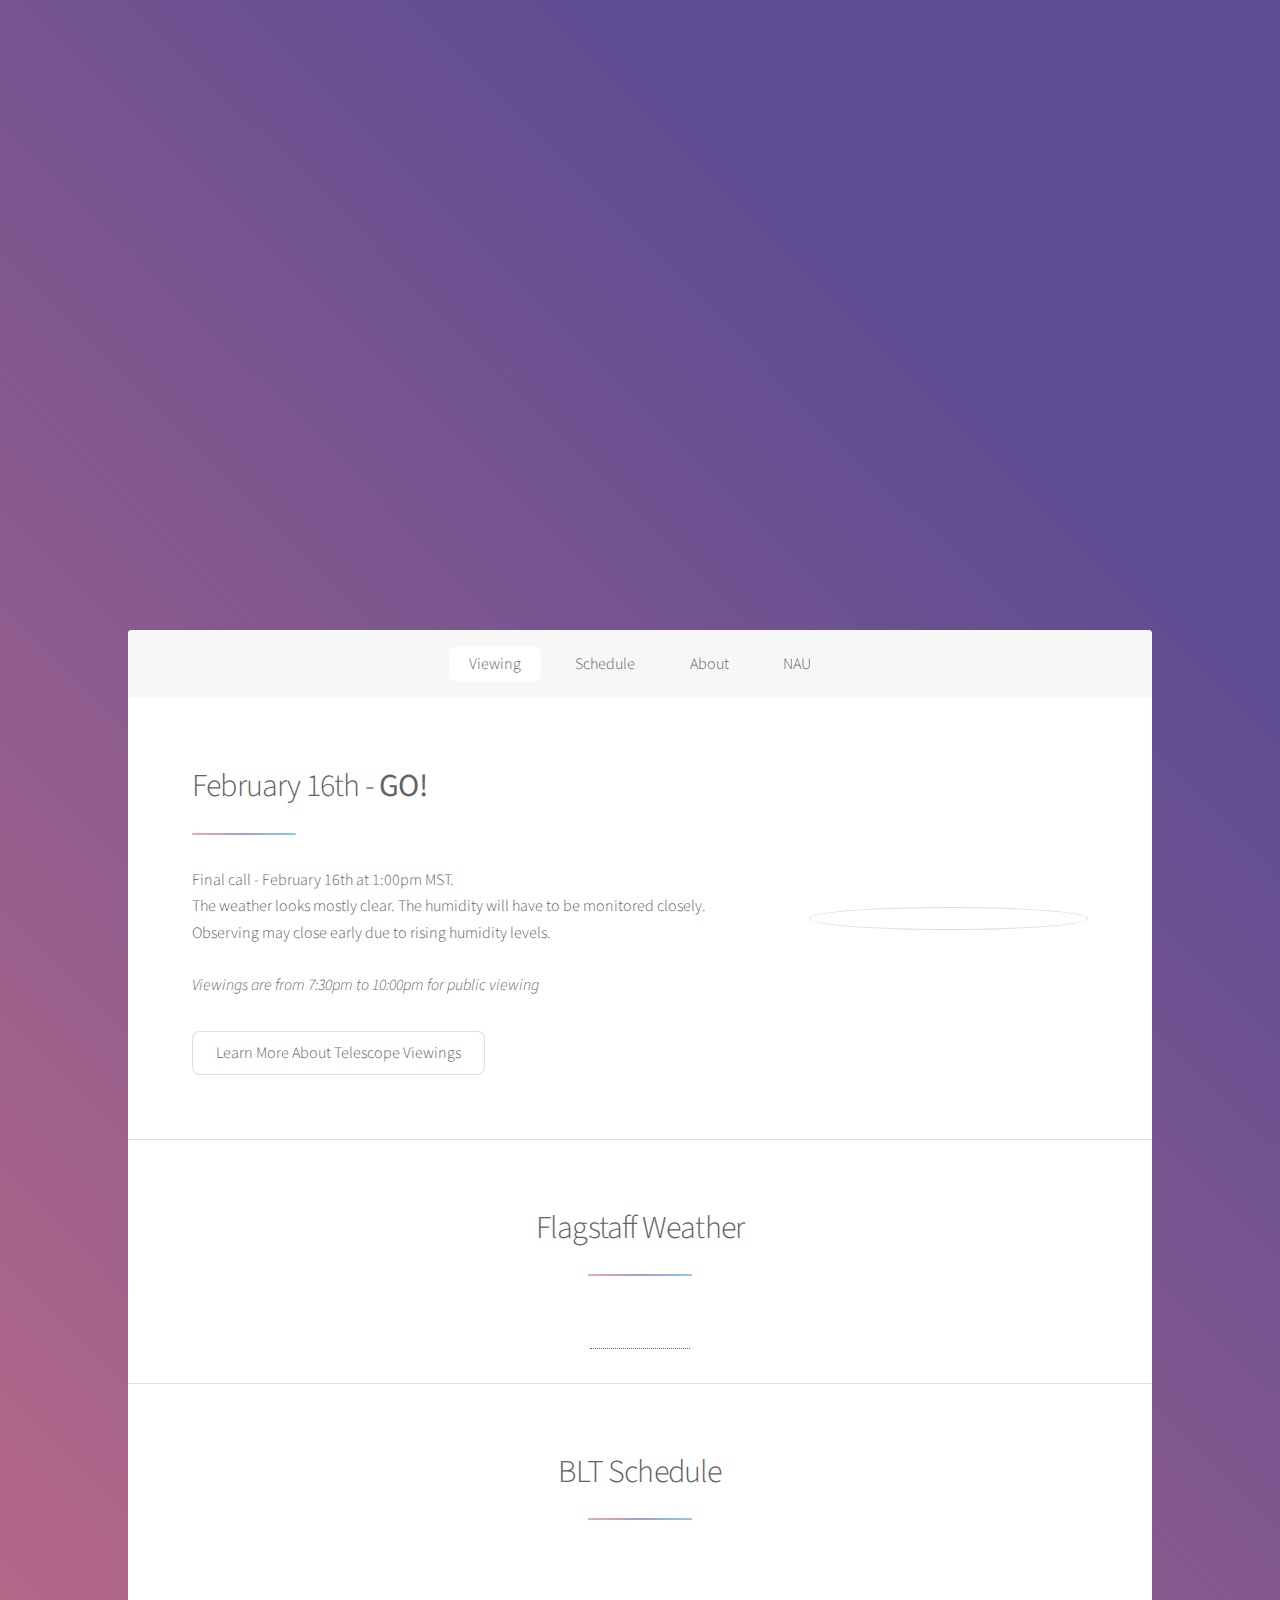
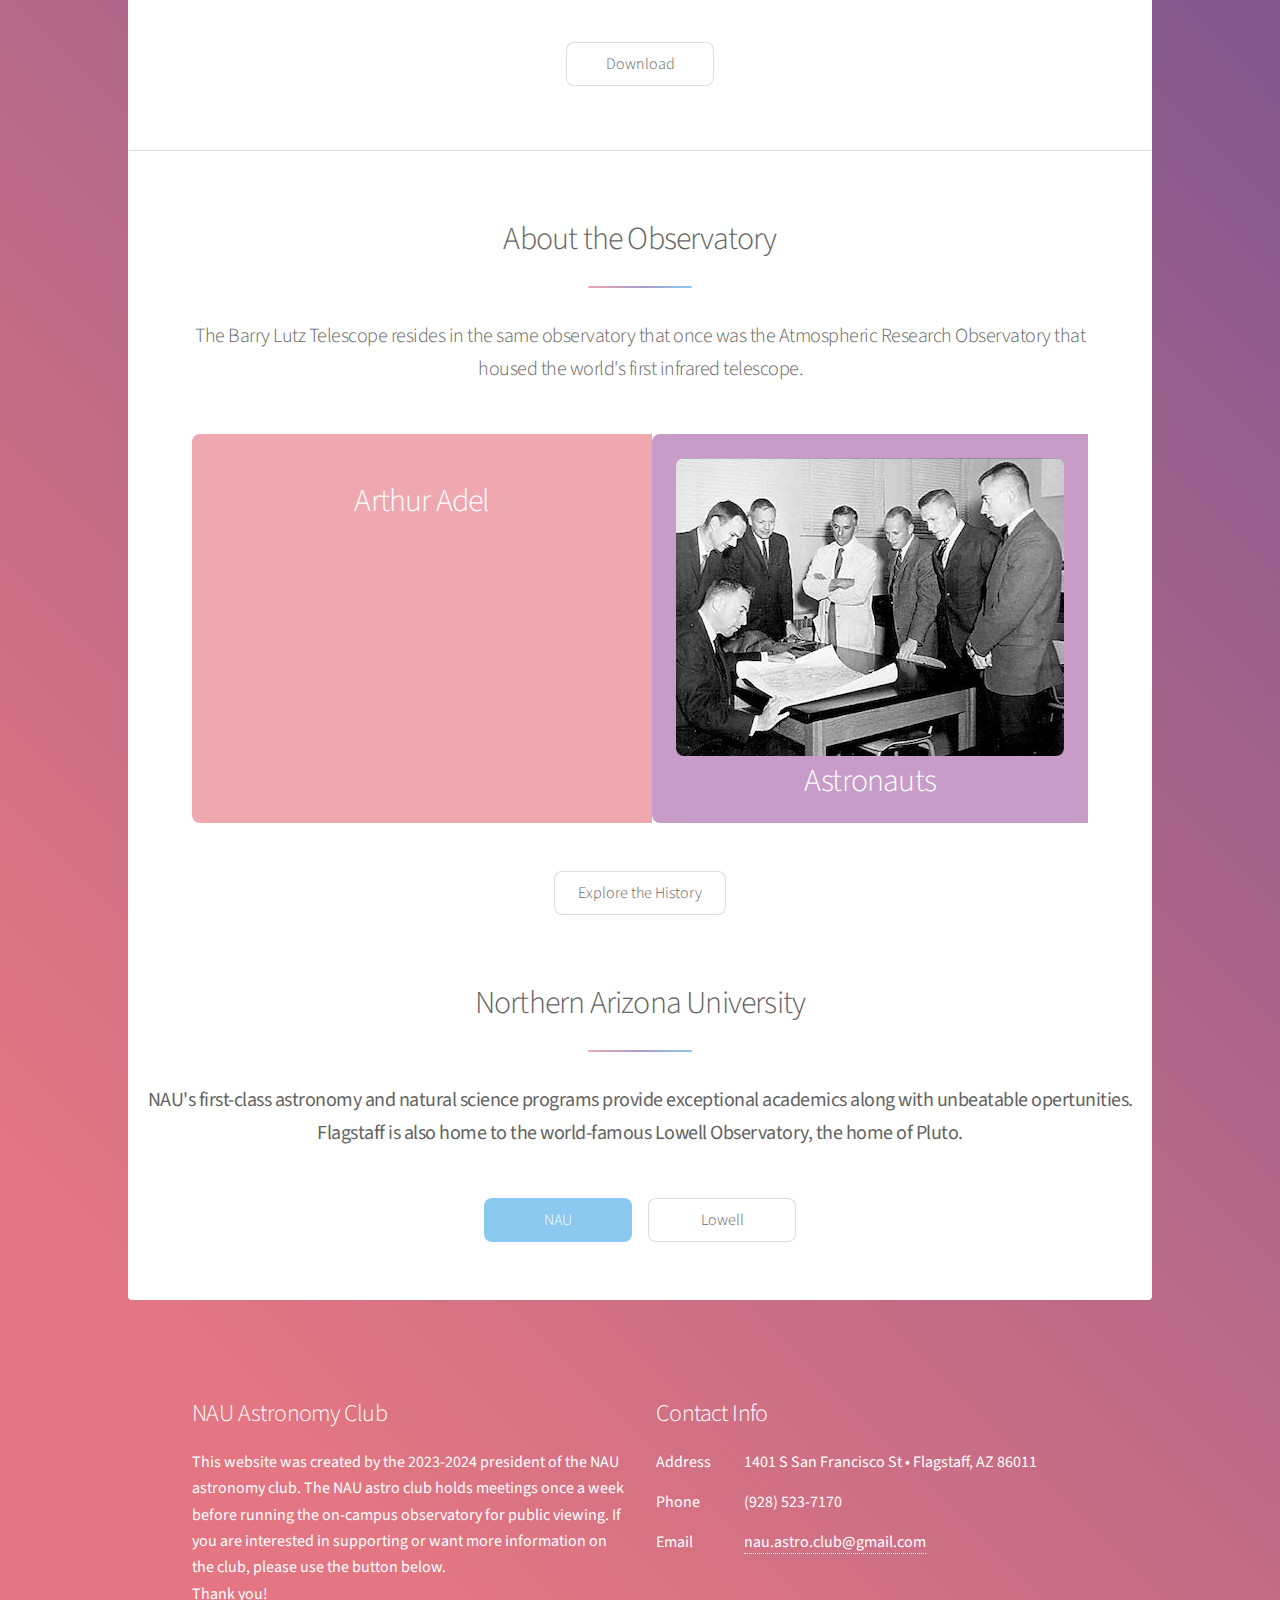
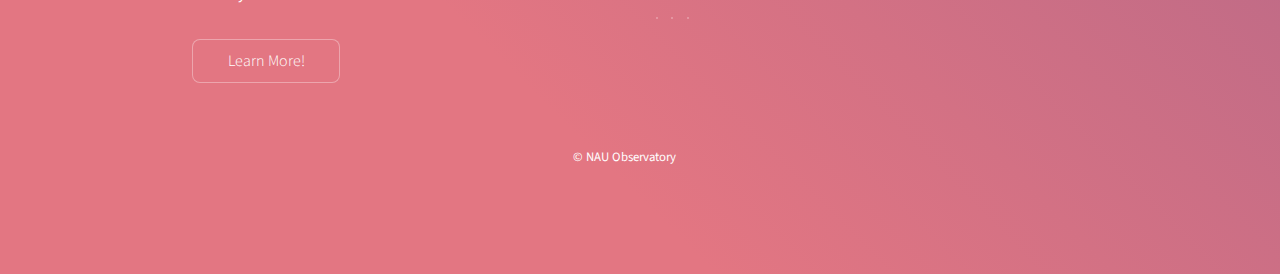
==== commit b1324e60: "Viewing Update - Feb 16" ====
--- a/index.html
+++ b/index.html
@@ -40,11 +40,11 @@
 								<div class="spotlight">
 									<div class="content">
 										<header class="major">
-											<h2>February 16th - <b>Likely</b></h2>
+											<h2>February 16th - <b>GO!</b></h2>
 										</header>
 										<p>Final call - February 16th at 1:00pm MST.  <br />
-											The weather looks mostly clear.  Clouds will build as the night progresses, but
-											they shouldn't cause too many problems.  The humidity will have to be monitored closely.
+											The weather looks mostly clear.  The humidity will have to be monitored closely.
+											Observing may close early due to rising humidity levels.
 											<br /><br />
 											 <i>Viewings are from 7:30pm to 10:00pm for public viewing</i></p>
 										<ul class="actions">
@@ -58,9 +58,9 @@
 						<!-- Weather -->
 							<section id="first" class="main special">
 								<header class="major">
-									<h2>Flagsatff Weather</h2>
+									<h2>Flagstaff Weather</h2>
 								</header>
-								<span><a href=https://www.cleardarksky.com/c/FlagstaffAZkey.html>
+								<span><a href=https://www.cleardarksky.com/c/FlagstaffAZkey.html target="_blank">
 									<img src="https://www.cleardarksky.com/c/FlagstaffAZcsk.gif?c=1339239" alt=""
 									style="max-width:100%;min-width:100px;height:auto"></a></span>
 							</section>
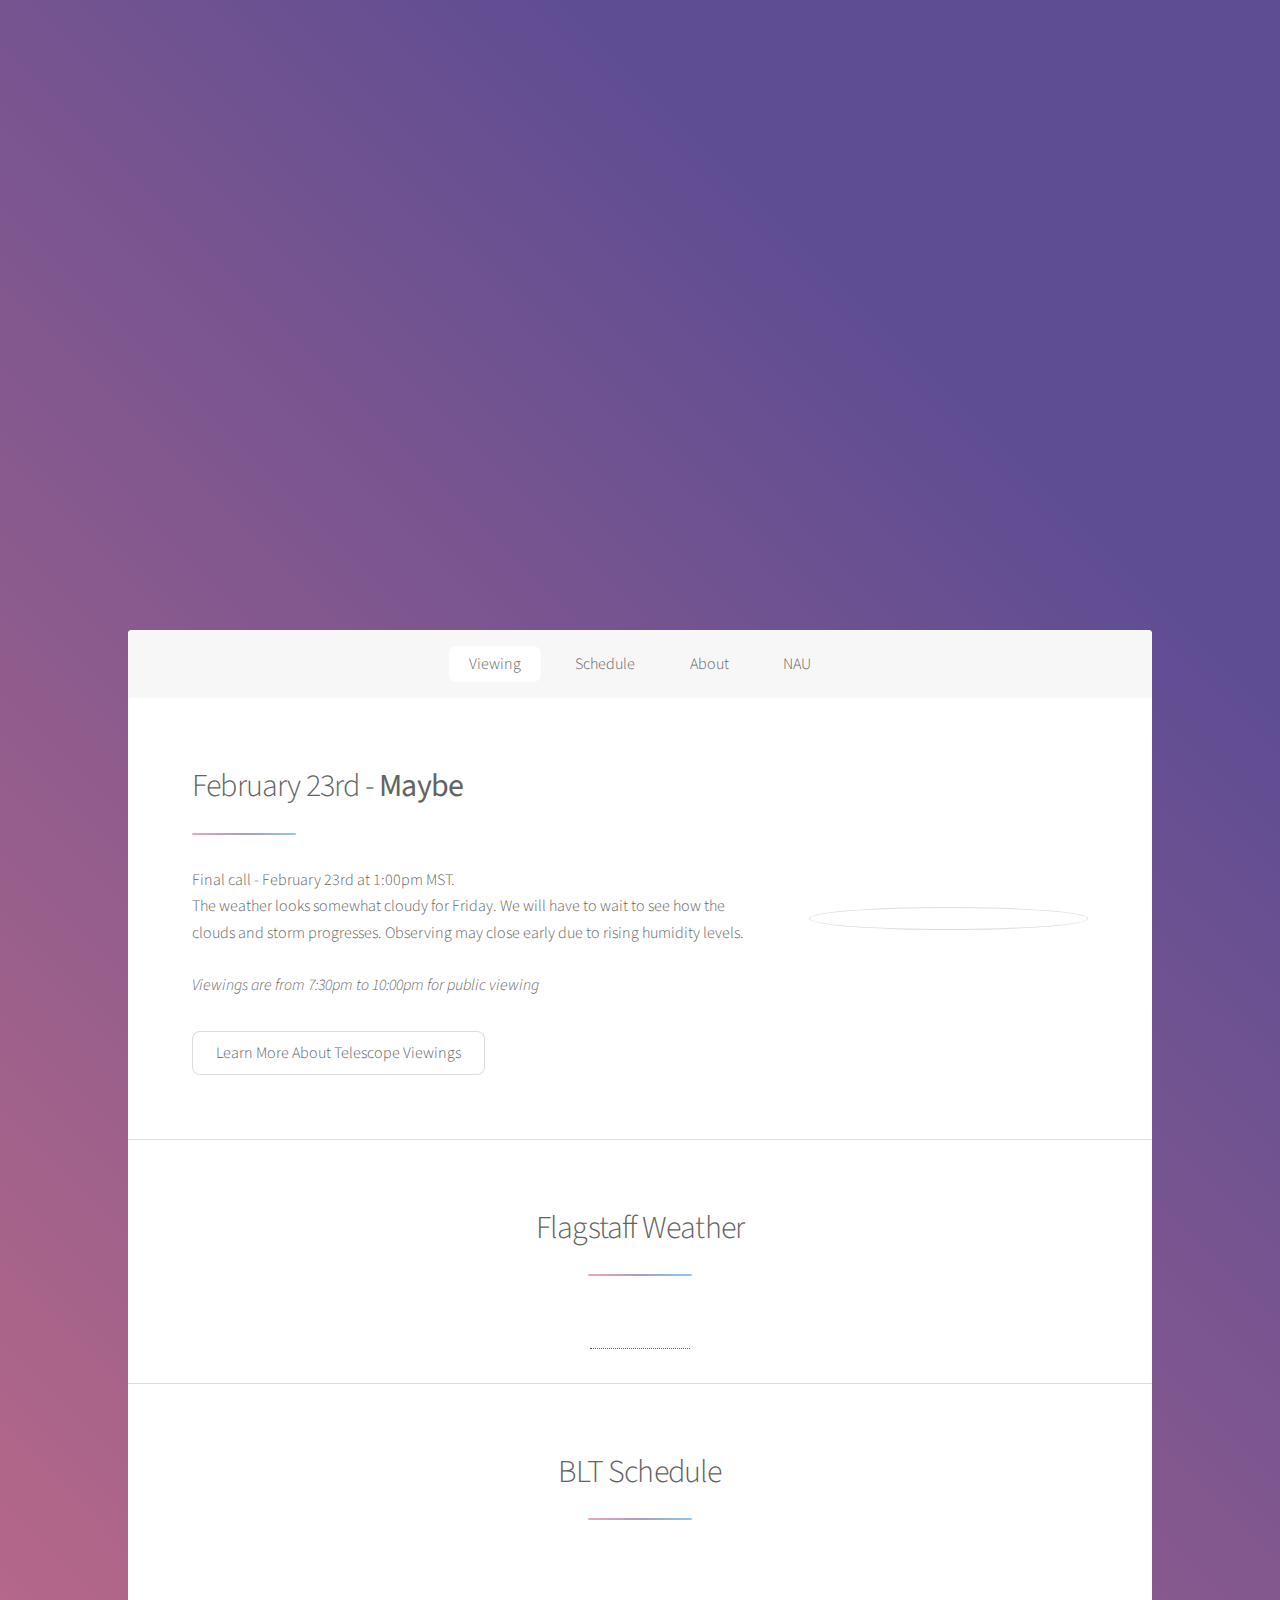
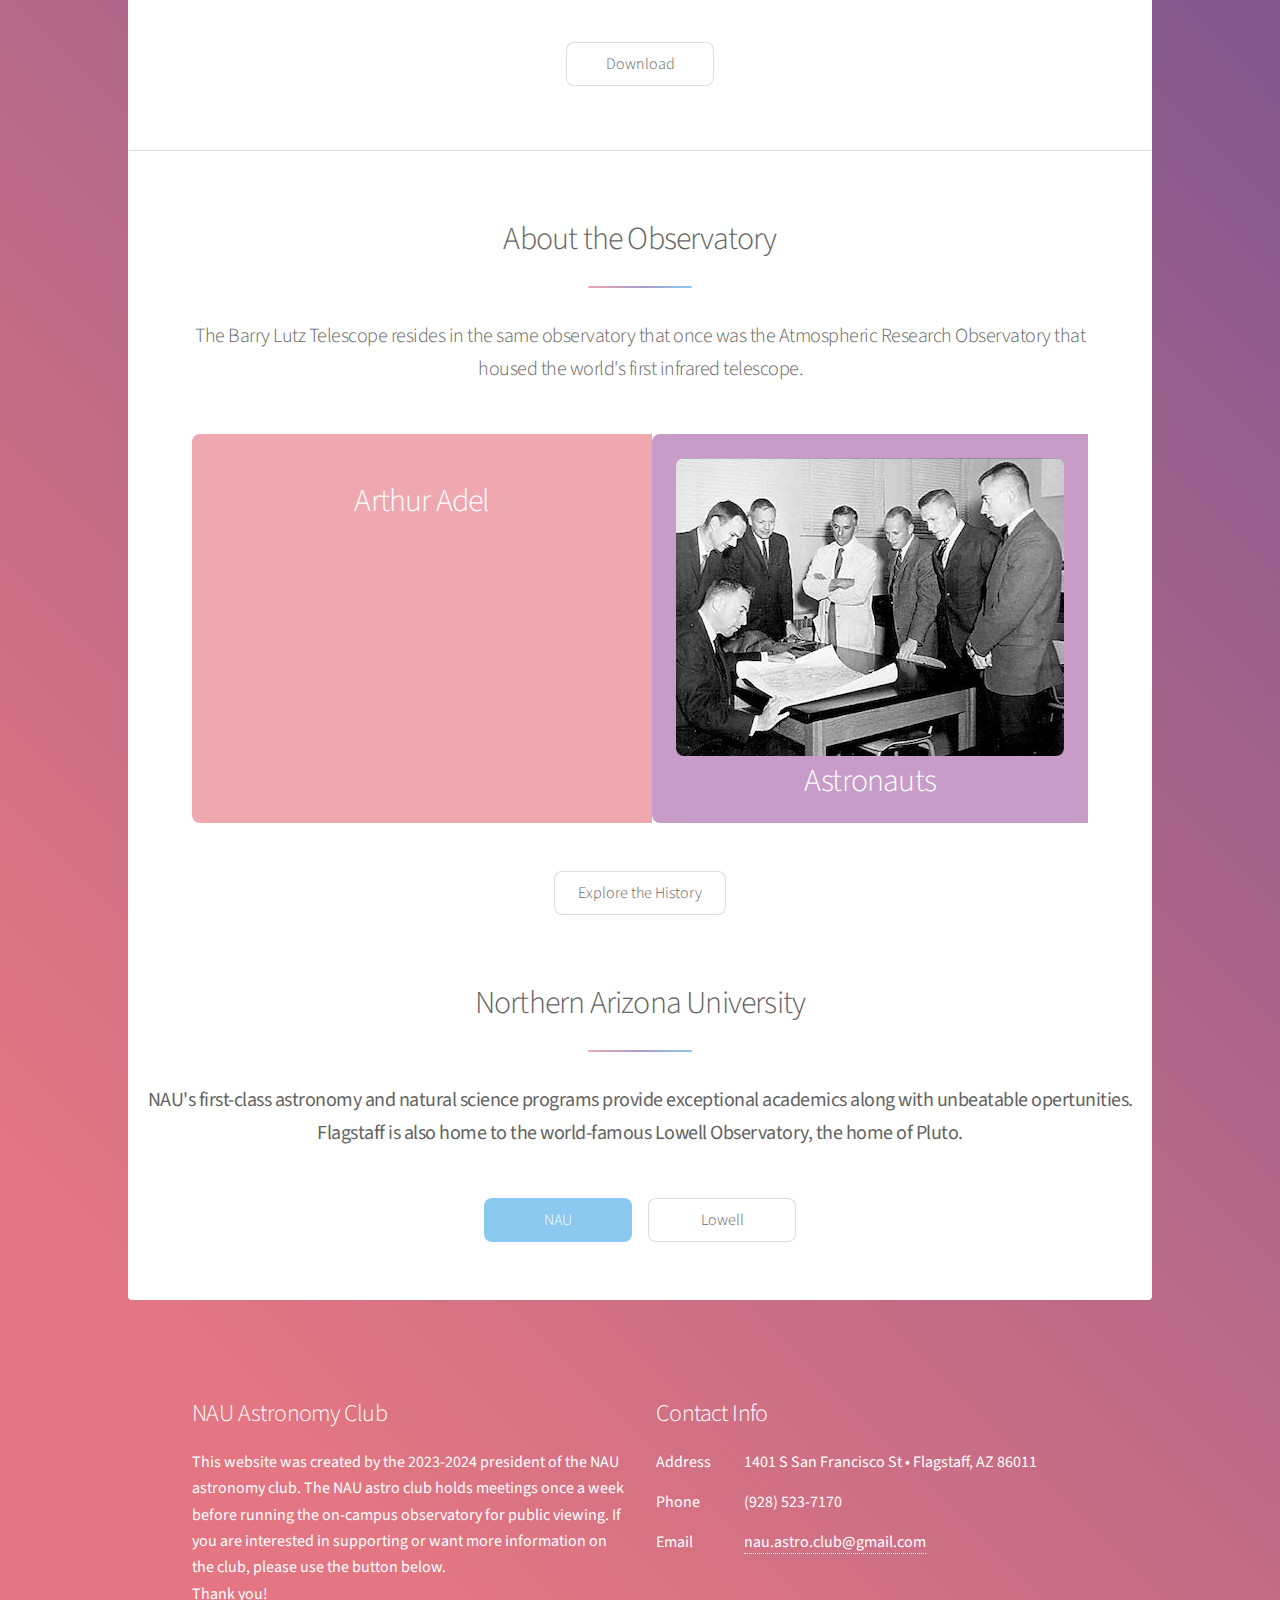
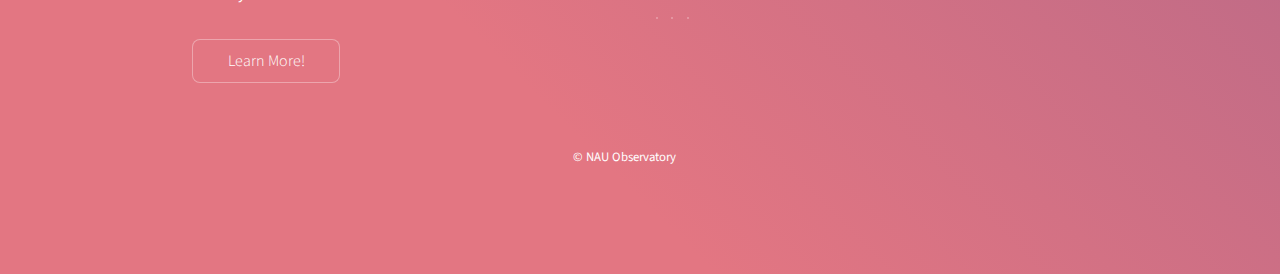
==== commit 69f3fa6d: "Viewing Feb 23" ====
--- a/index.html
+++ b/index.html
@@ -40,10 +40,11 @@
 								<div class="spotlight">
 									<div class="content">
 										<header class="major">
-											<h2>February 16th - <b>GO!</b></h2>
+											<h2>February 23rd - <b>Maybe</b></h2>
 										</header>
-										<p>Final call - February 16th at 1:00pm MST.  <br />
-											The weather looks mostly clear.  The humidity will have to be monitored closely.
+										<p>Final call - February 23rd at 1:00pm MST.  <br />
+											The weather looks somewhat cloudy for Friday.  We will have to 
+											wait to see how the clouds and storm progresses.
 											Observing may close early due to rising humidity levels.
 											<br /><br />
 											 <i>Viewings are from 7:30pm to 10:00pm for public viewing</i></p>
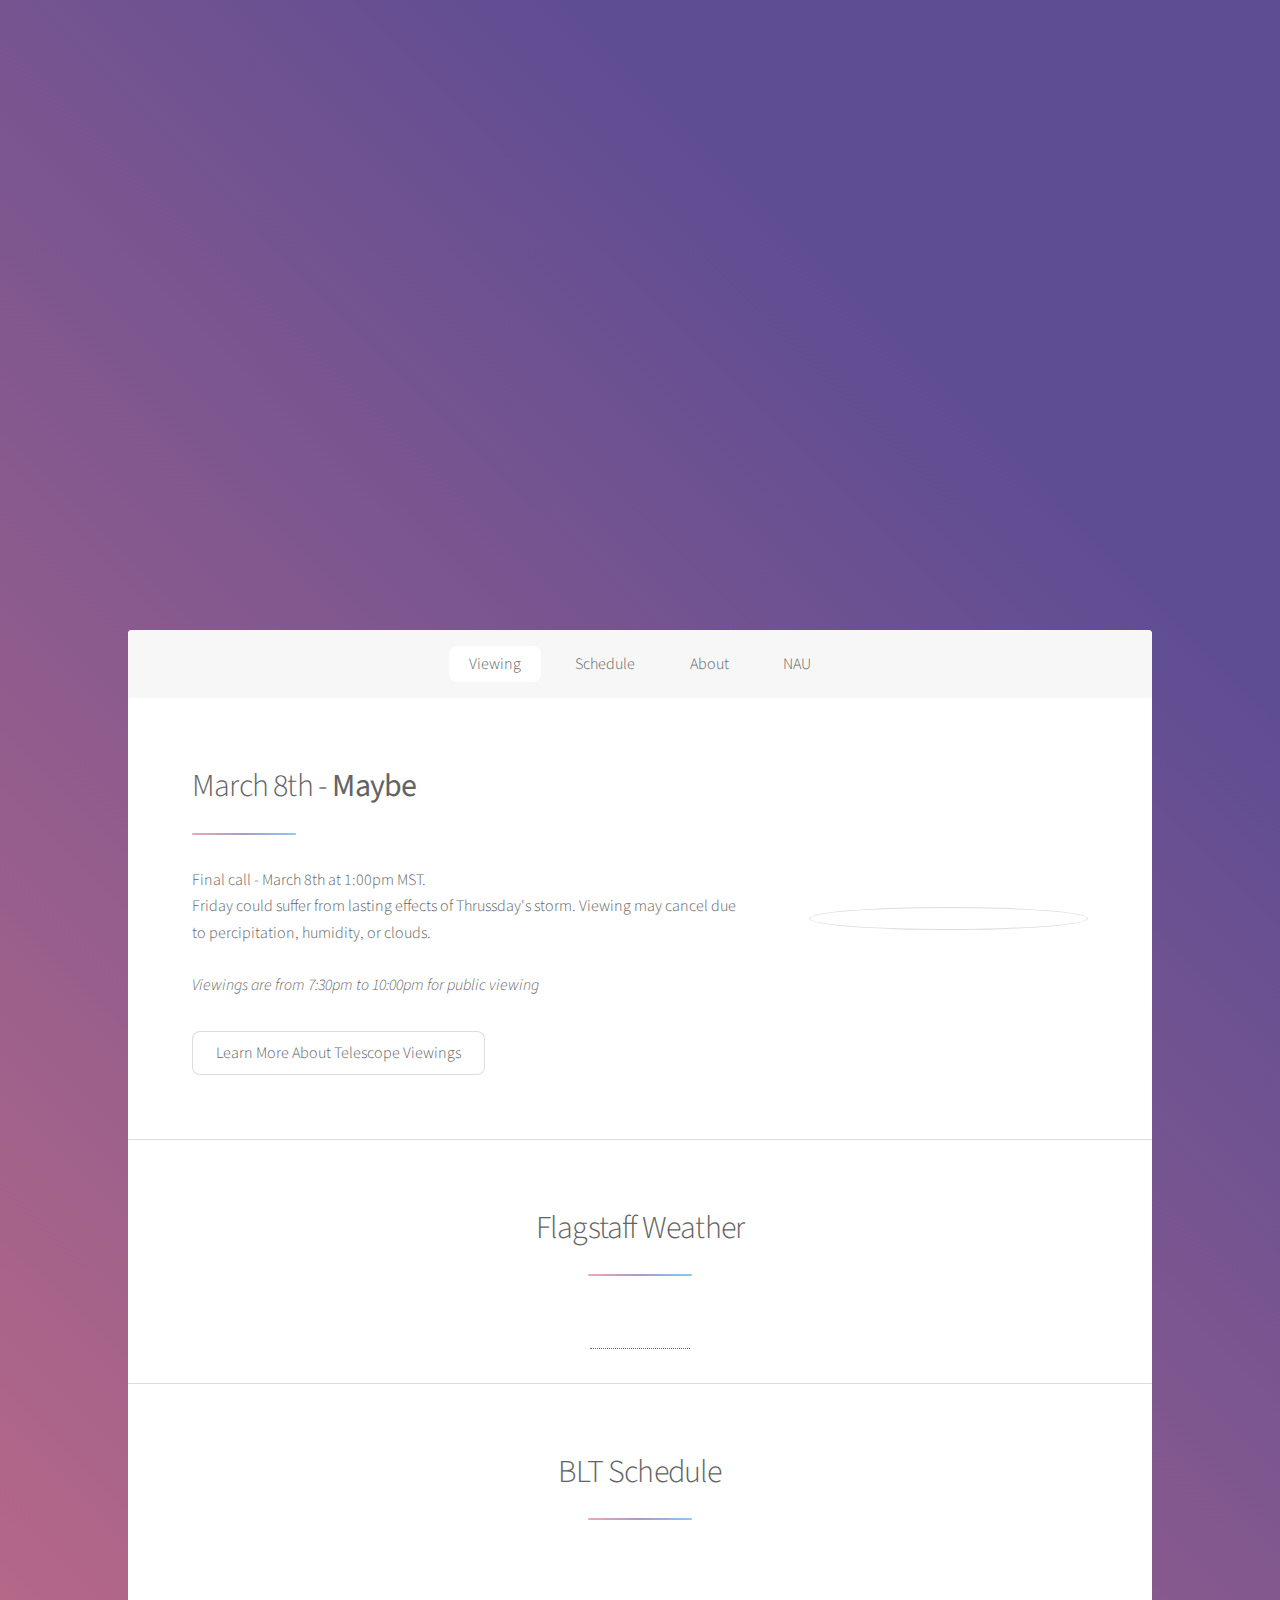
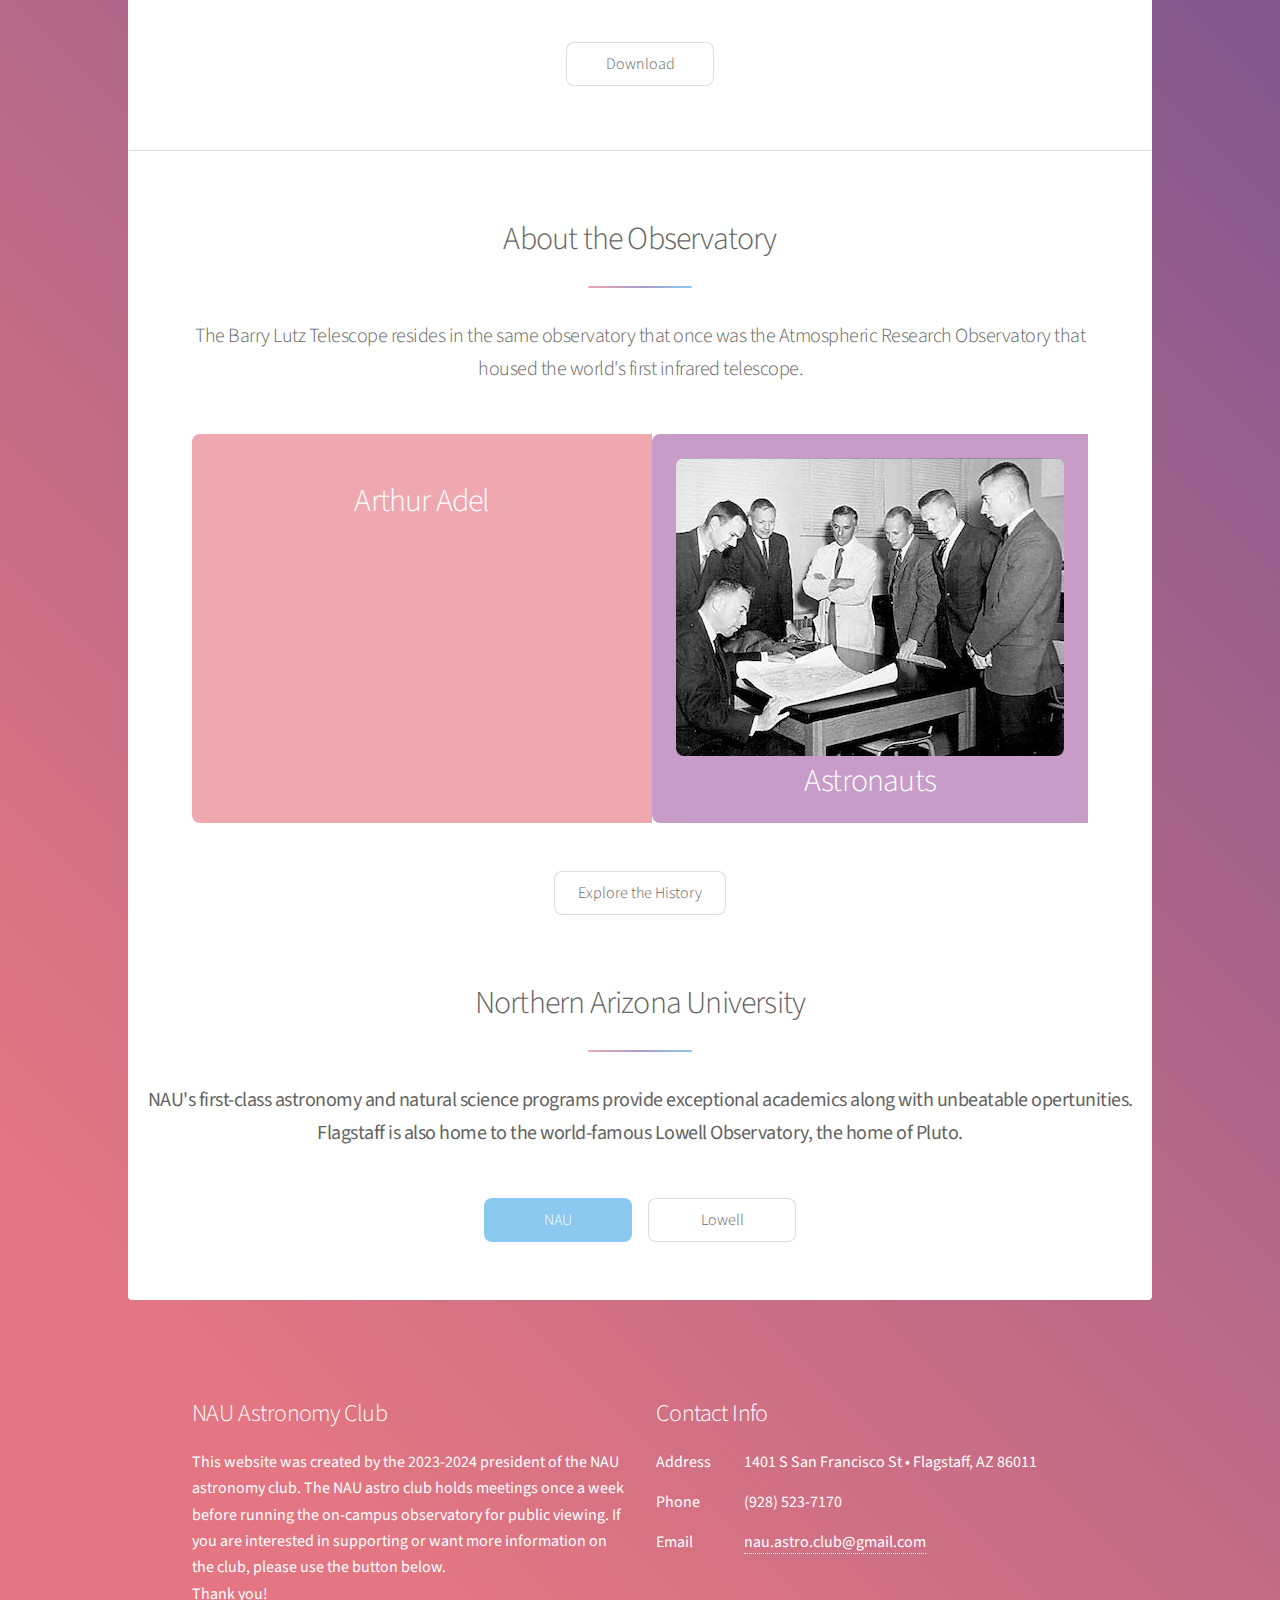
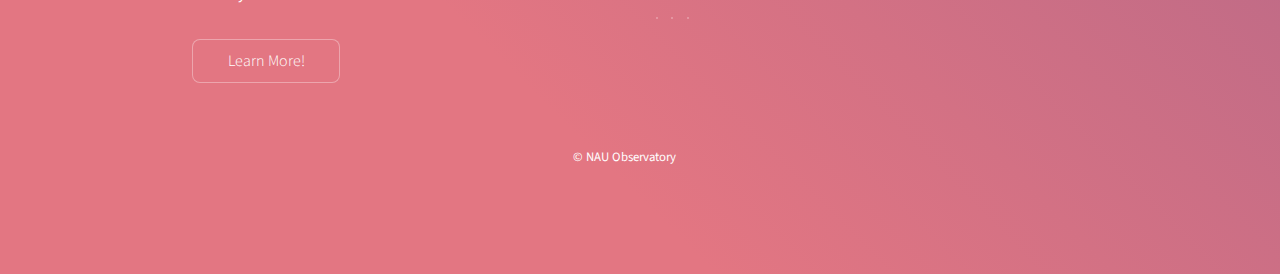
==== commit 94965998: "Viewing update - march 8" ====
--- a/index.html
+++ b/index.html
@@ -40,12 +40,11 @@
 								<div class="spotlight">
 									<div class="content">
 										<header class="major">
-											<h2>February 23rd - <b>Maybe</b></h2>
+											<h2>March 8th - <b>Maybe</b></h2>
 										</header>
-										<p>Final call - February 23rd at 1:00pm MST.  <br />
-											The weather looks somewhat cloudy for Friday.  We will have to 
-											wait to see how the clouds and storm progresses.
-											Observing may close early due to rising humidity levels.
+										<p>Final call - March 8th at 1:00pm MST.  <br />
+											Friday could suffer from lasting effects of Thrussday's storm.
+											Viewing may cancel due to percipitation, humidity, or clouds.
 											<br /><br />
 											 <i>Viewings are from 7:30pm to 10:00pm for public viewing</i></p>
 										<ul class="actions">
@@ -71,7 +70,7 @@
 								<header class="major">
 									<h2>BLT Schedule</h2>
 								</header>
-								<span class="logo"><img src="images/Schedule/Schedule_Feb.png" alt=""
+								<span class="logo"><img src="images/Schedule/Schedule_Mar.png" alt=""
 									style="max-width:100%;min-width:100px;height:auto"/></span>
 								<footer class="major">
 									<ul class="actions special">
@@ -176,4 +175,4 @@
 <!--
 	Donation link??
 	https://securelb.imodules.com/s/1898/giving19/landing.aspx?sid=1898&gid=2&pgid=672&cid=1127
--->+-->
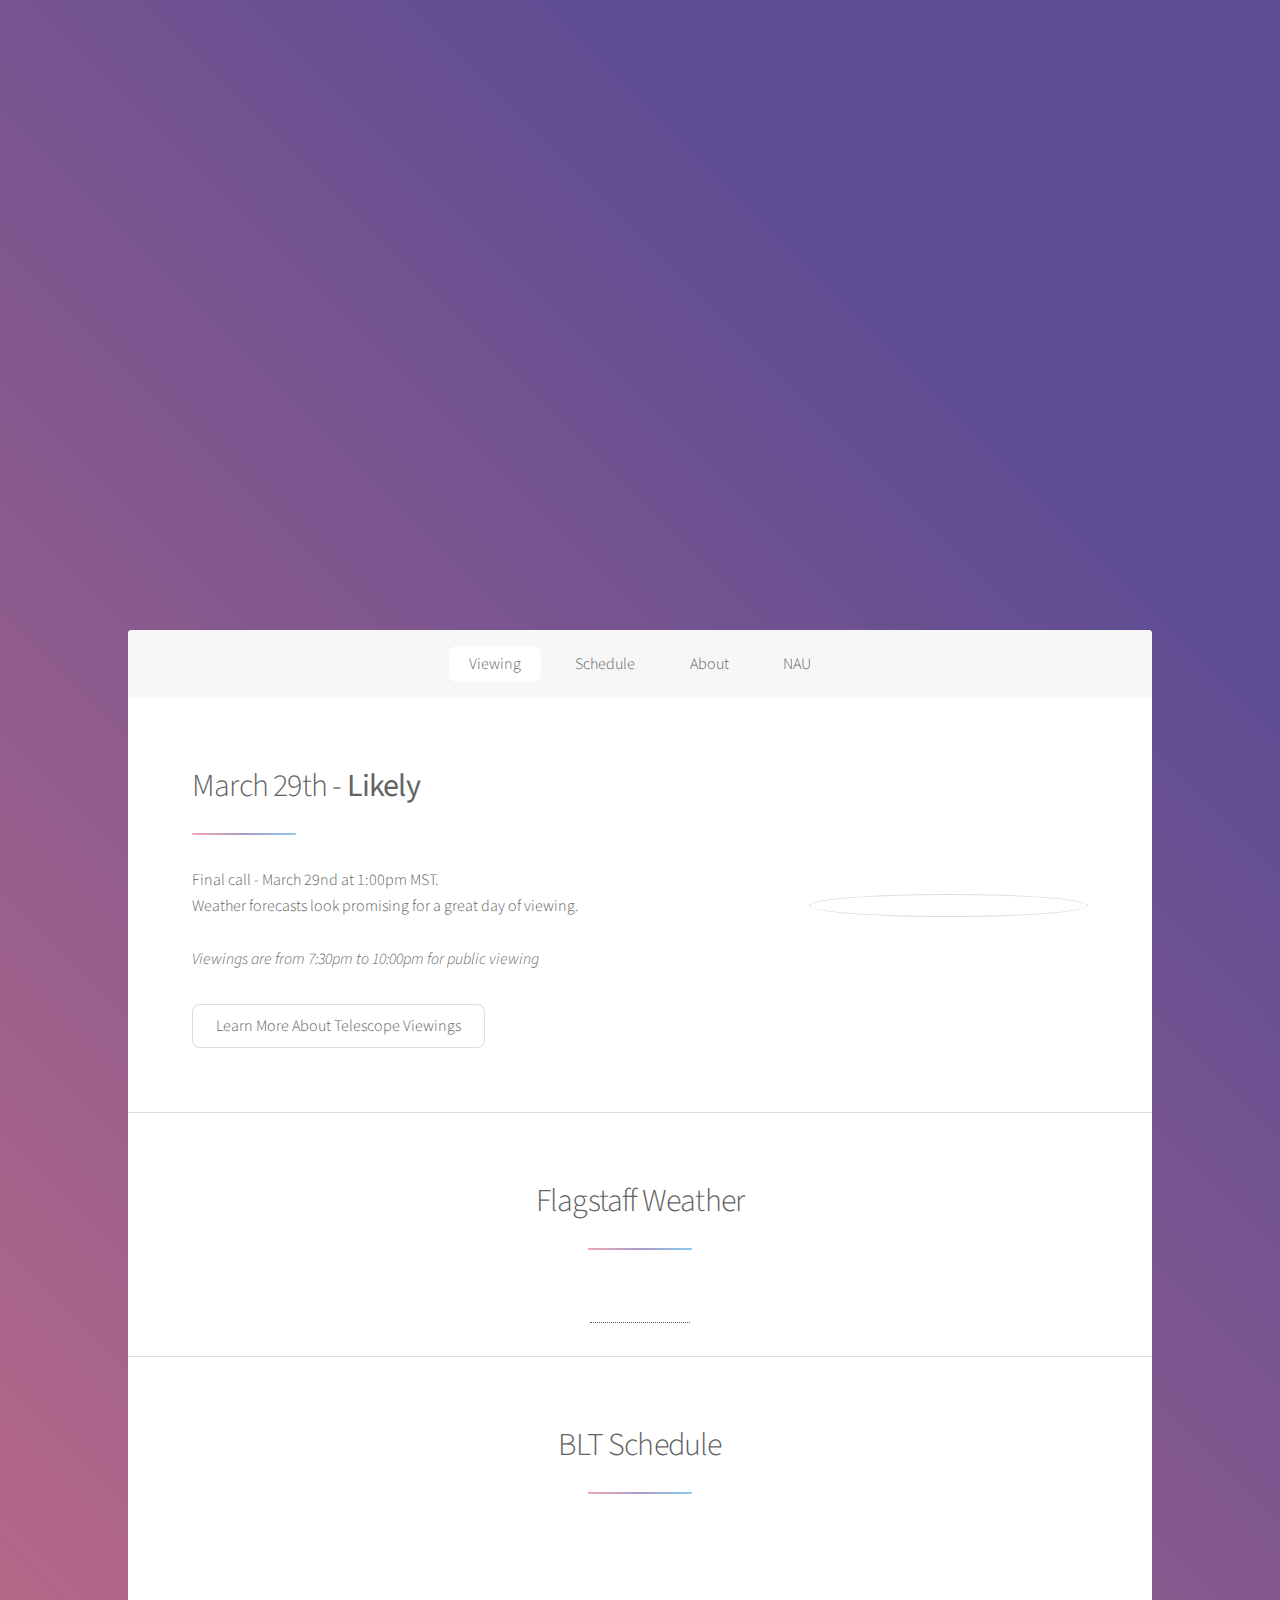
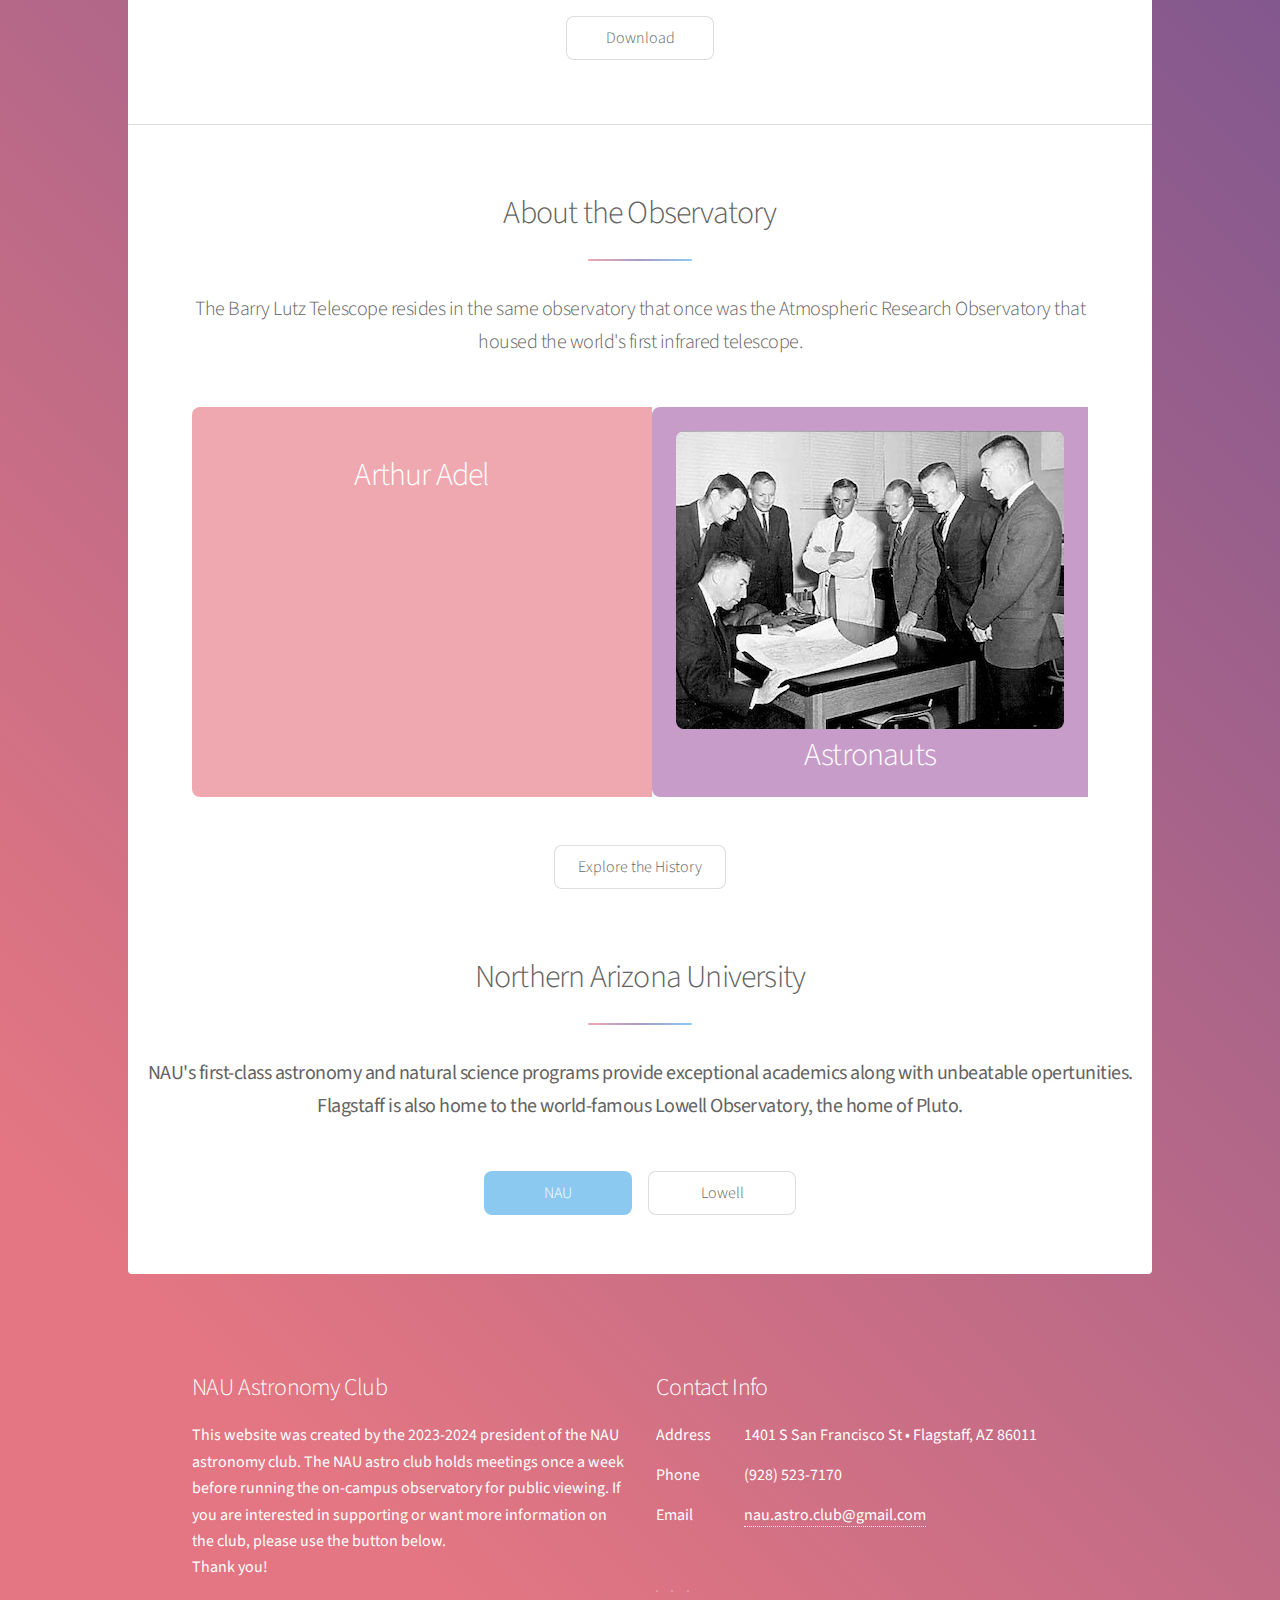
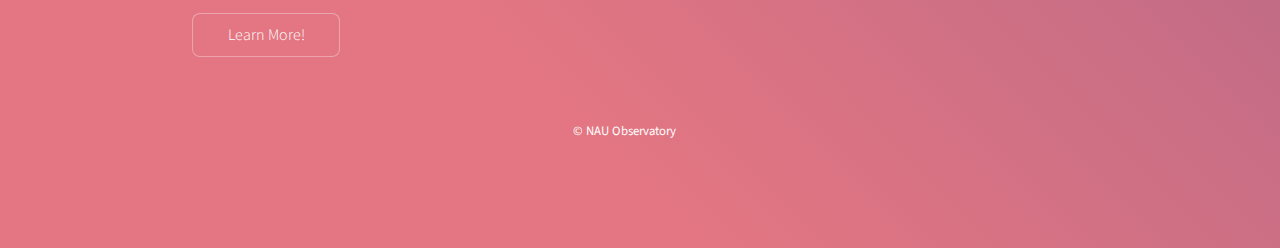
==== commit 8b01463a: "Viewing update Mar 29" ====
--- a/index.html
+++ b/index.html
@@ -40,11 +40,10 @@
 								<div class="spotlight">
 									<div class="content">
 										<header class="major">
-											<h2>March 8th - <b>Maybe</b></h2>
+											<h2>March 29th - <b>Likely</b></h2>
 										</header>
-										<p>Final call - March 8th at 1:00pm MST.  <br />
-											Friday could suffer from lasting effects of Thrussday's storm.
-											Viewing may cancel due to percipitation, humidity, or clouds.
+										<p>Final call - March 29nd at 1:00pm MST.  <br />
+											Weather forecasts look promising for a great day of viewing.
 											<br /><br />
 											 <i>Viewings are from 7:30pm to 10:00pm for public viewing</i></p>
 										<ul class="actions">
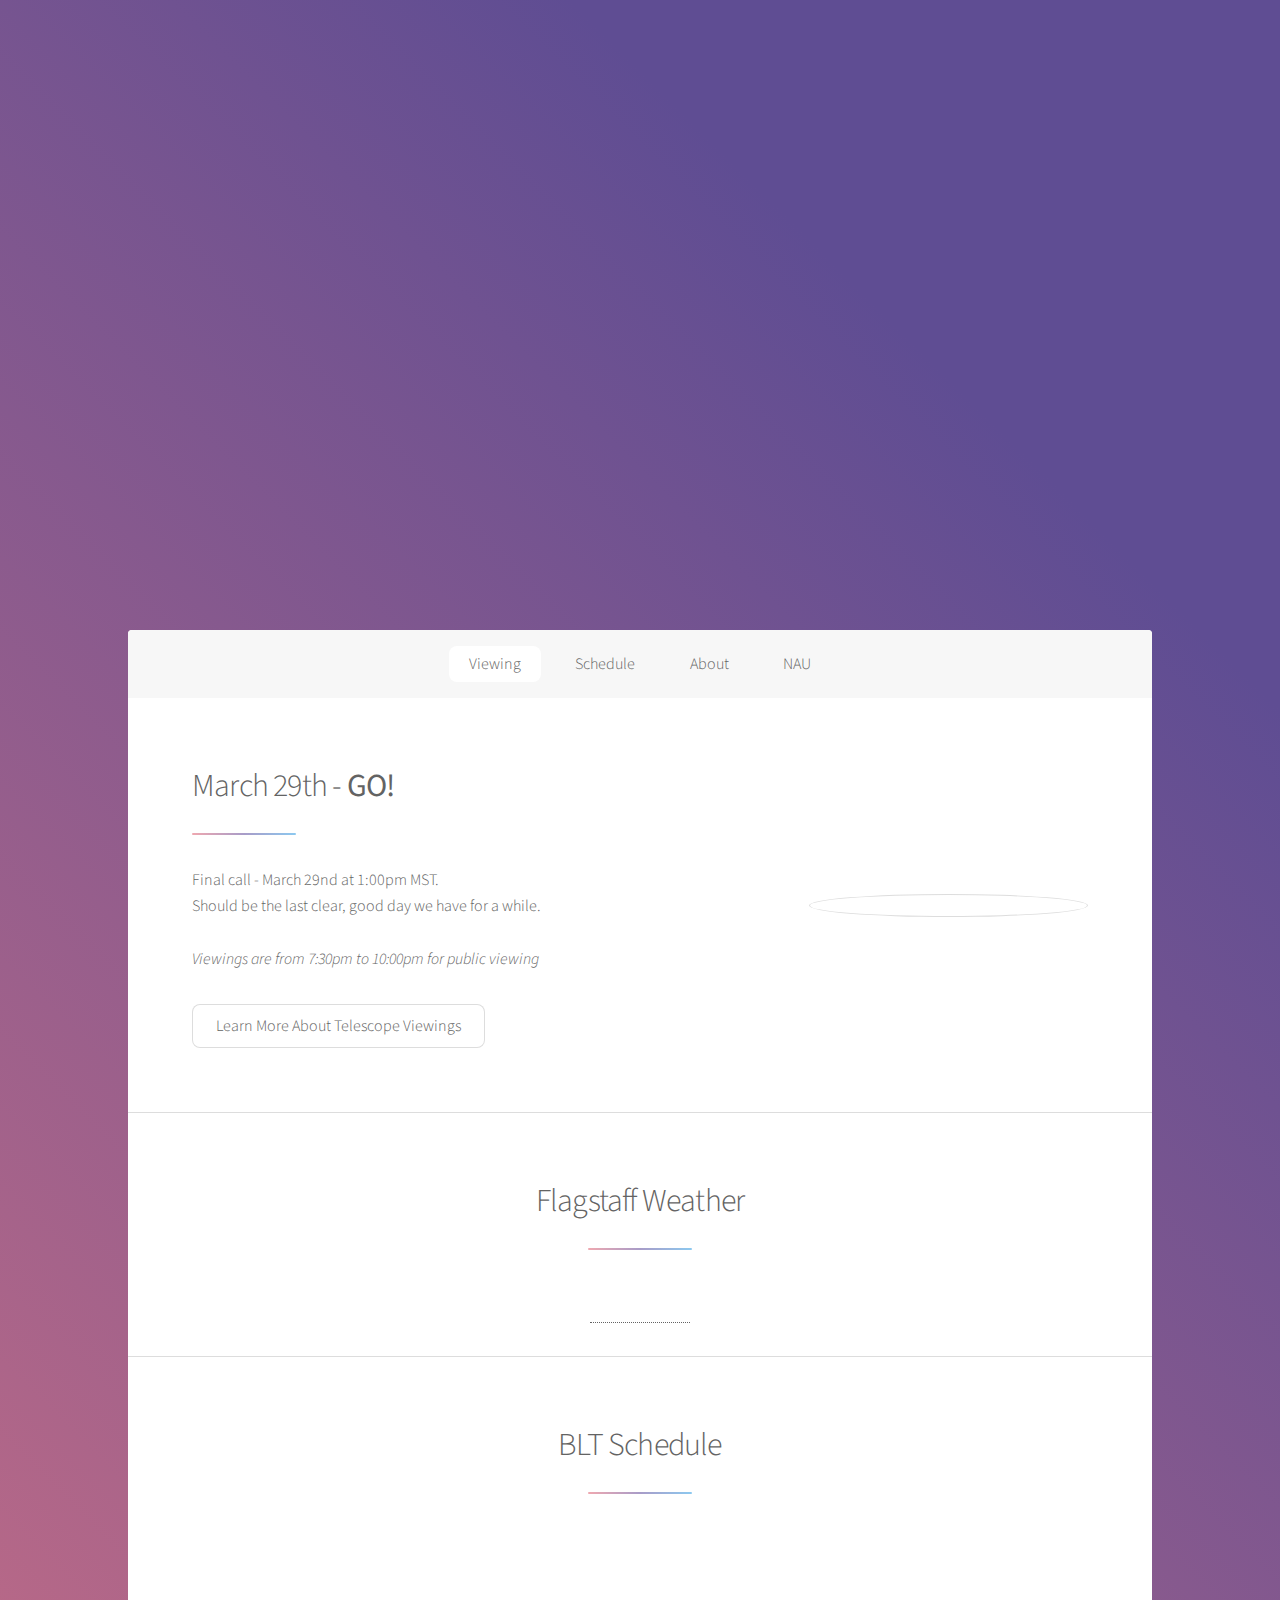
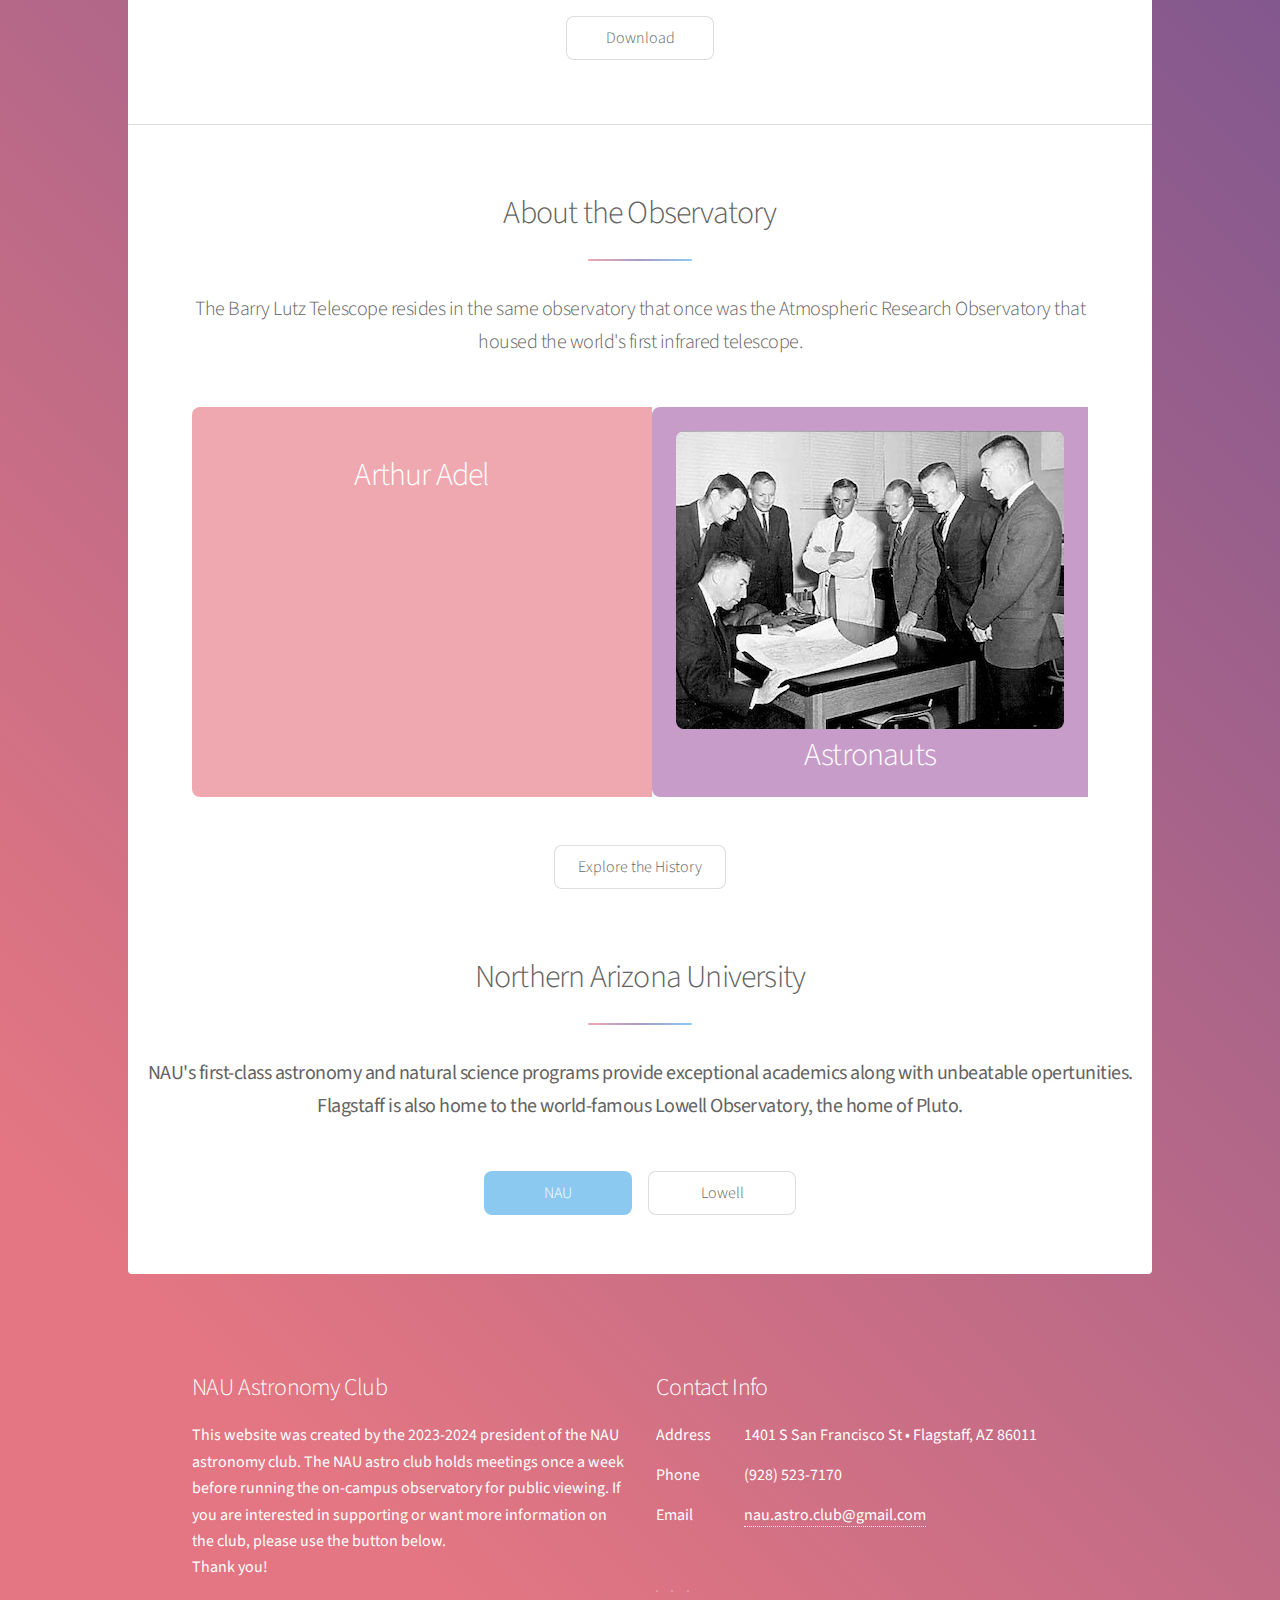
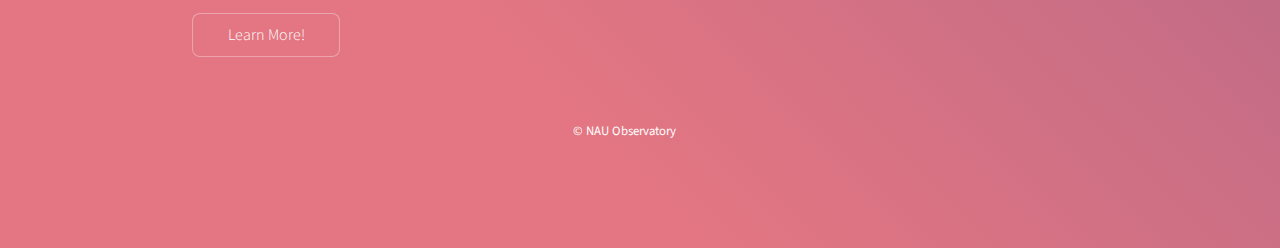
==== commit 5c474e71: "Mar 29 - GO" ====
--- a/index.html
+++ b/index.html
@@ -40,10 +40,10 @@
 								<div class="spotlight">
 									<div class="content">
 										<header class="major">
-											<h2>March 29th - <b>Likely</b></h2>
+											<h2>March 29th - <b>GO!</b></h2>
 										</header>
 										<p>Final call - March 29nd at 1:00pm MST.  <br />
-											Weather forecasts look promising for a great day of viewing.
+											Should be the last clear, good day we have for a while.
 											<br /><br />
 											 <i>Viewings are from 7:30pm to 10:00pm for public viewing</i></p>
 										<ul class="actions">
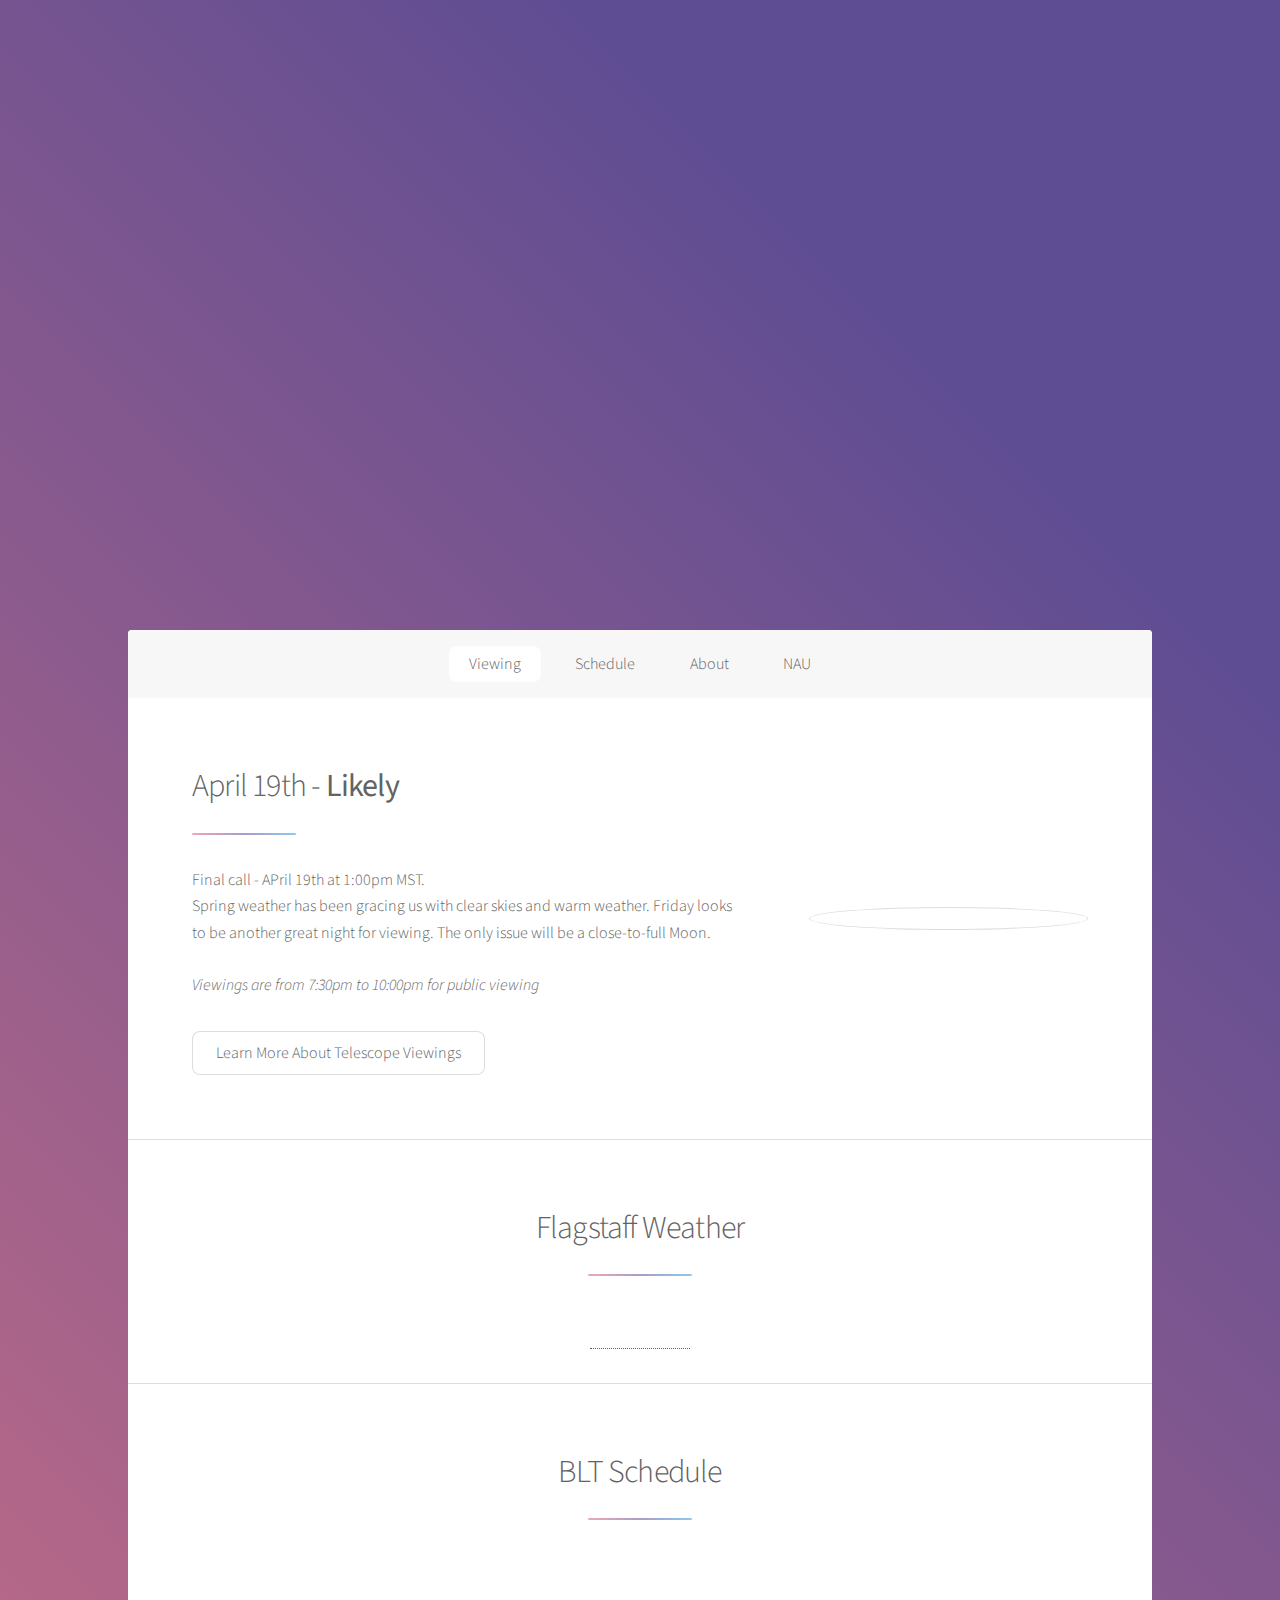
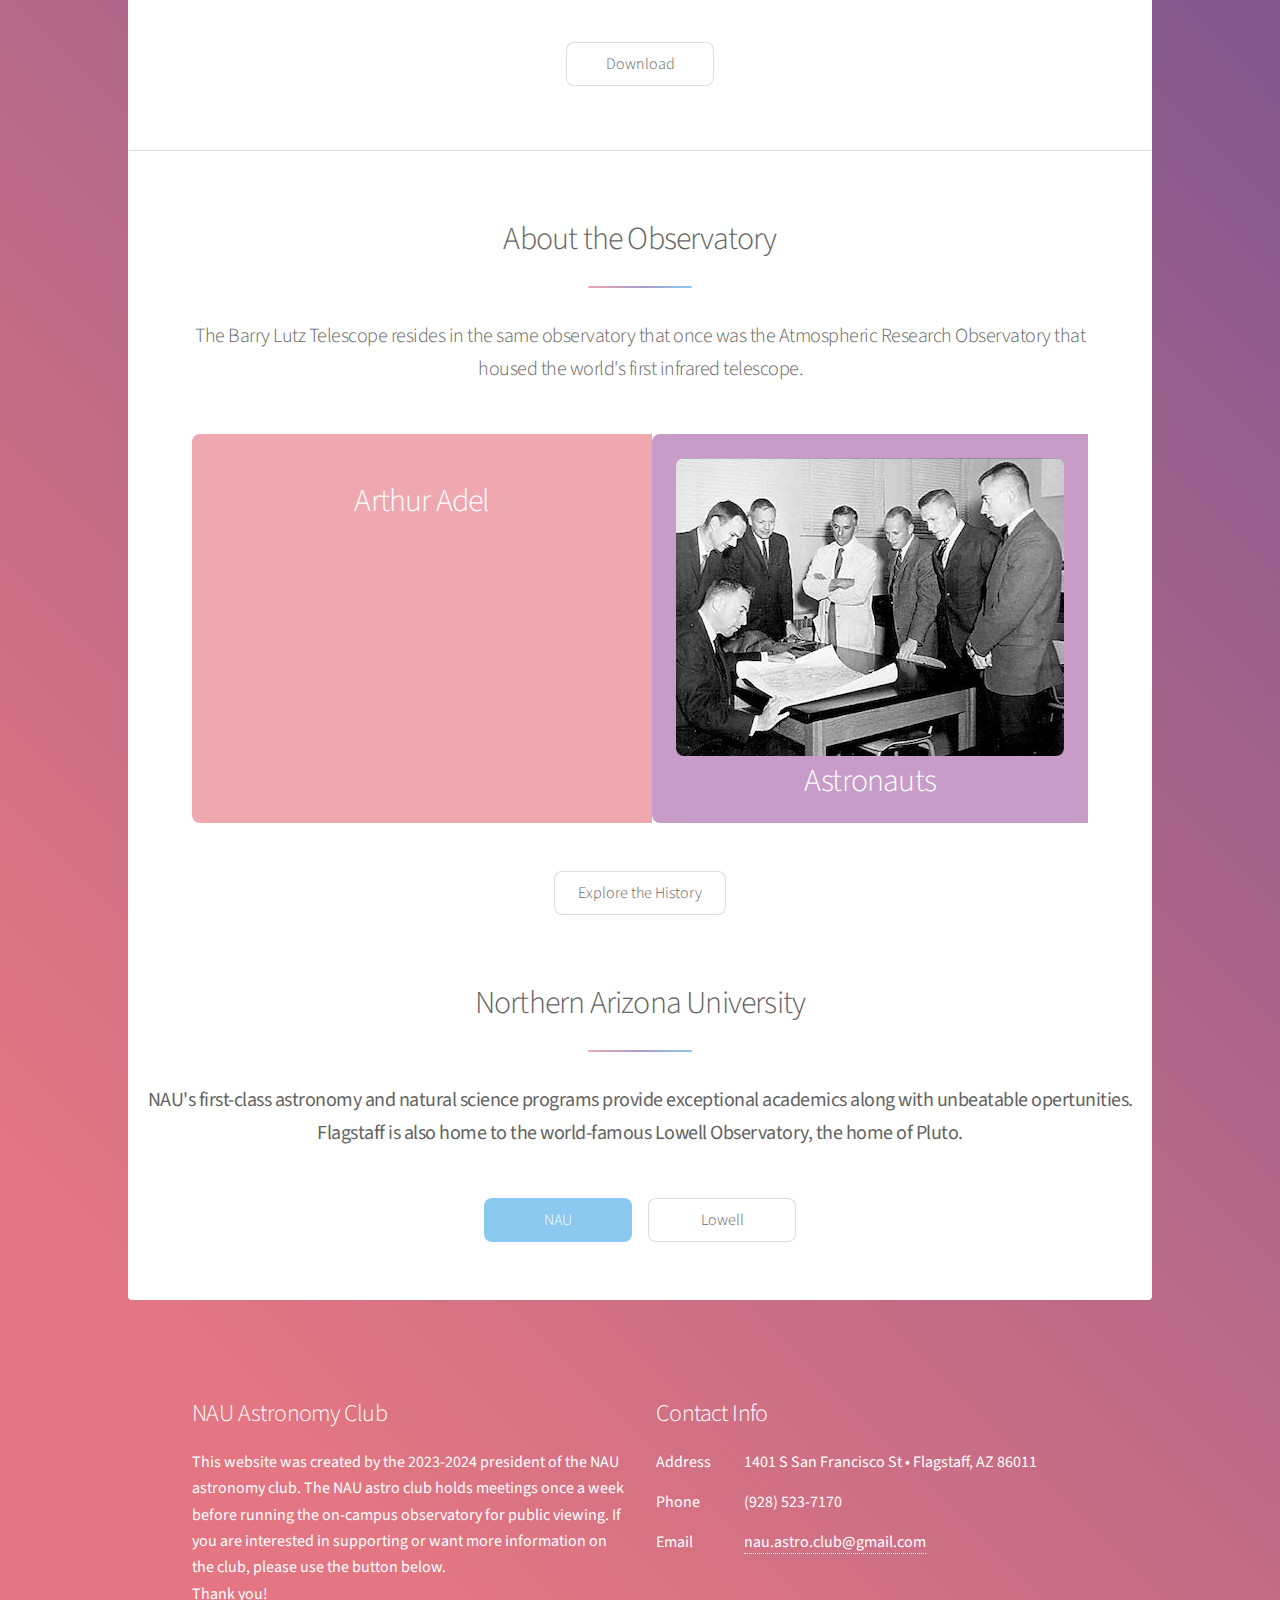
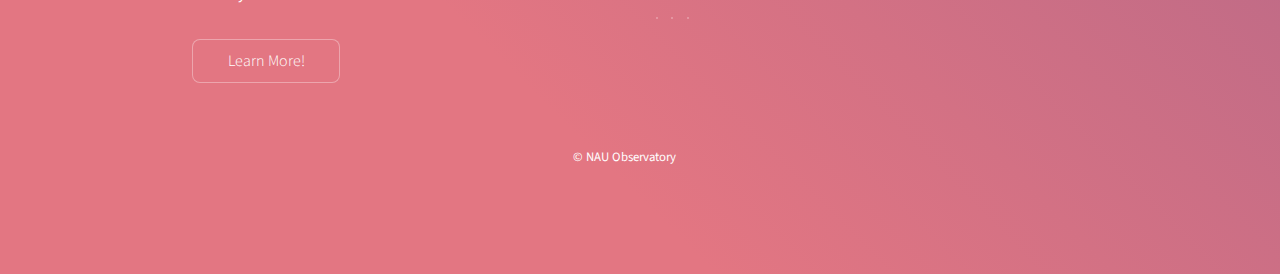
==== commit 604602ce: "Weather update" ====
--- a/index.html
+++ b/index.html
@@ -40,10 +40,12 @@
 								<div class="spotlight">
 									<div class="content">
 										<header class="major">
-											<h2>March 29th - <b>GO!</b></h2>
+											<h2>April 19th - <b>Likely</b></h2>
 										</header>
-										<p>Final call - March 29nd at 1:00pm MST.  <br />
-											Should be the last clear, good day we have for a while.
+										<p>Final call - APril 19th at 1:00pm MST.  <br />
+											Spring weather has been gracing us with clear skies and warm weather.
+											Friday looks to be another great night for viewing.  The only issue
+											will be a close-to-full Moon.
 											<br /><br />
 											 <i>Viewings are from 7:30pm to 10:00pm for public viewing</i></p>
 										<ul class="actions">
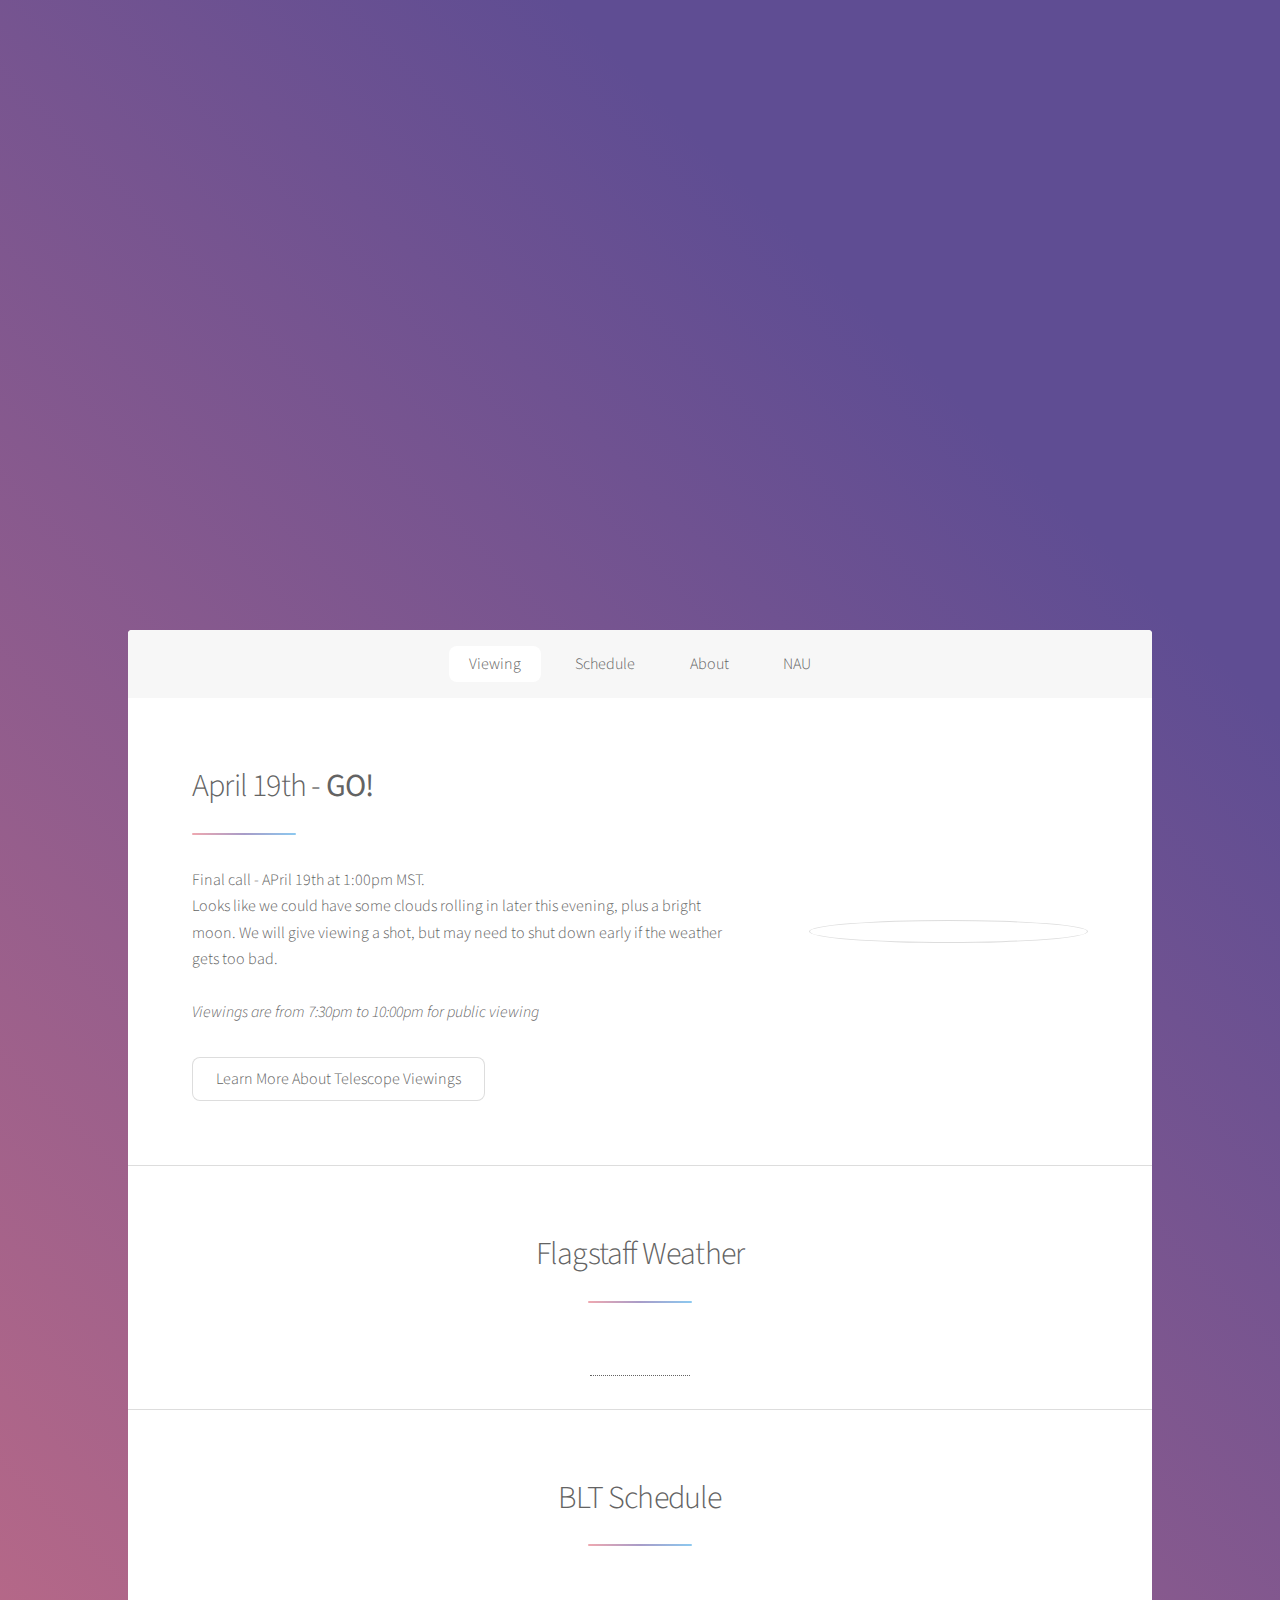
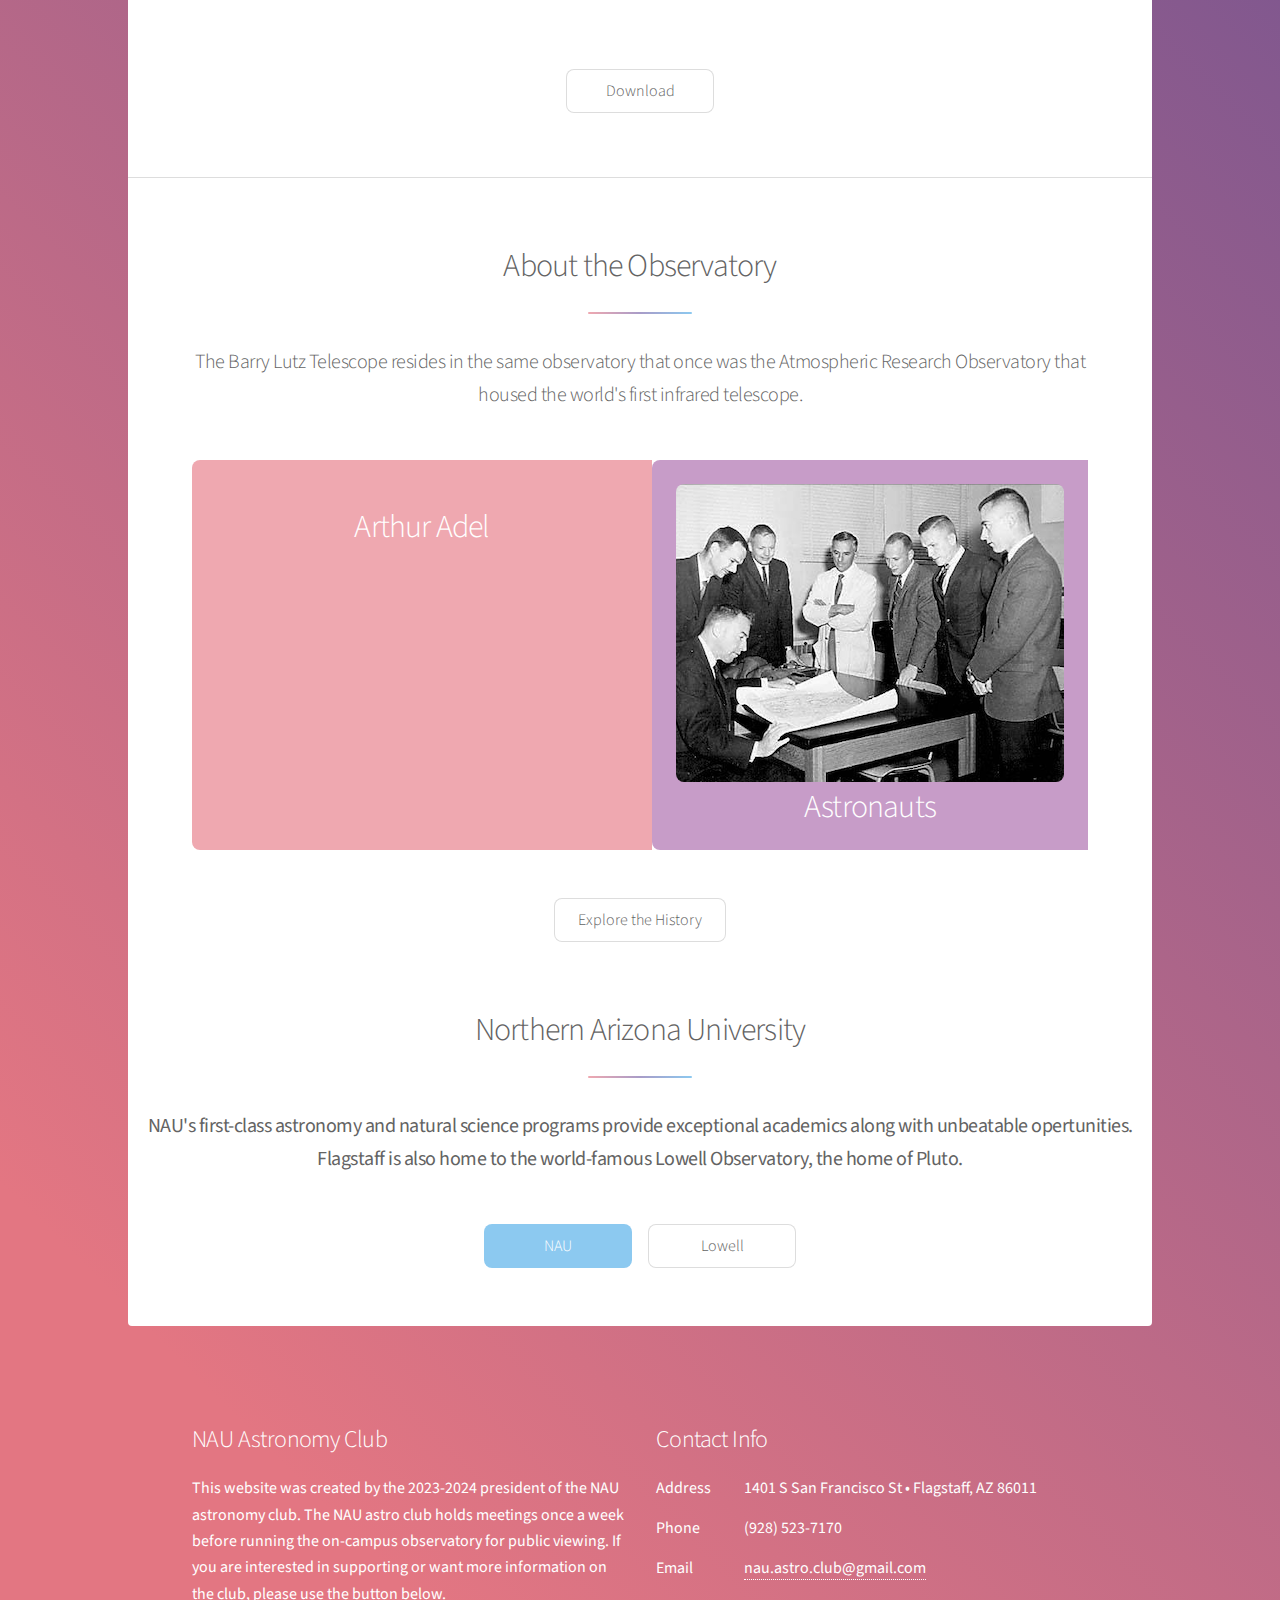
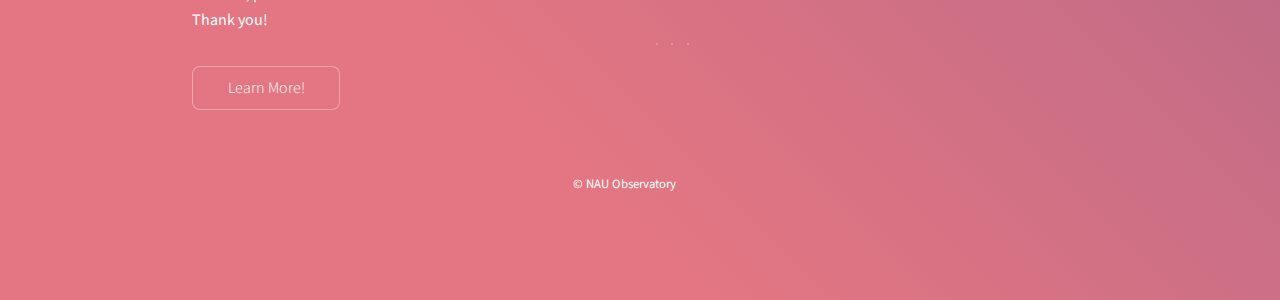
==== commit 7846a93f: "Apr 19 - GO!" ====
--- a/index.html
+++ b/index.html
@@ -40,12 +40,12 @@
 								<div class="spotlight">
 									<div class="content">
 										<header class="major">
-											<h2>April 19th - <b>Likely</b></h2>
+											<h2>April 19th - <b>GO!</b></h2>
 										</header>
 										<p>Final call - APril 19th at 1:00pm MST.  <br />
-											Spring weather has been gracing us with clear skies and warm weather.
-											Friday looks to be another great night for viewing.  The only issue
-											will be a close-to-full Moon.
+											Looks like we could have some clouds rolling in later this evening, plus 
+											a bright moon.  We will give viewing a shot, but may need to shut down early
+											if the weather gets too bad.
 											<br /><br />
 											 <i>Viewings are from 7:30pm to 10:00pm for public viewing</i></p>
 										<ul class="actions">
